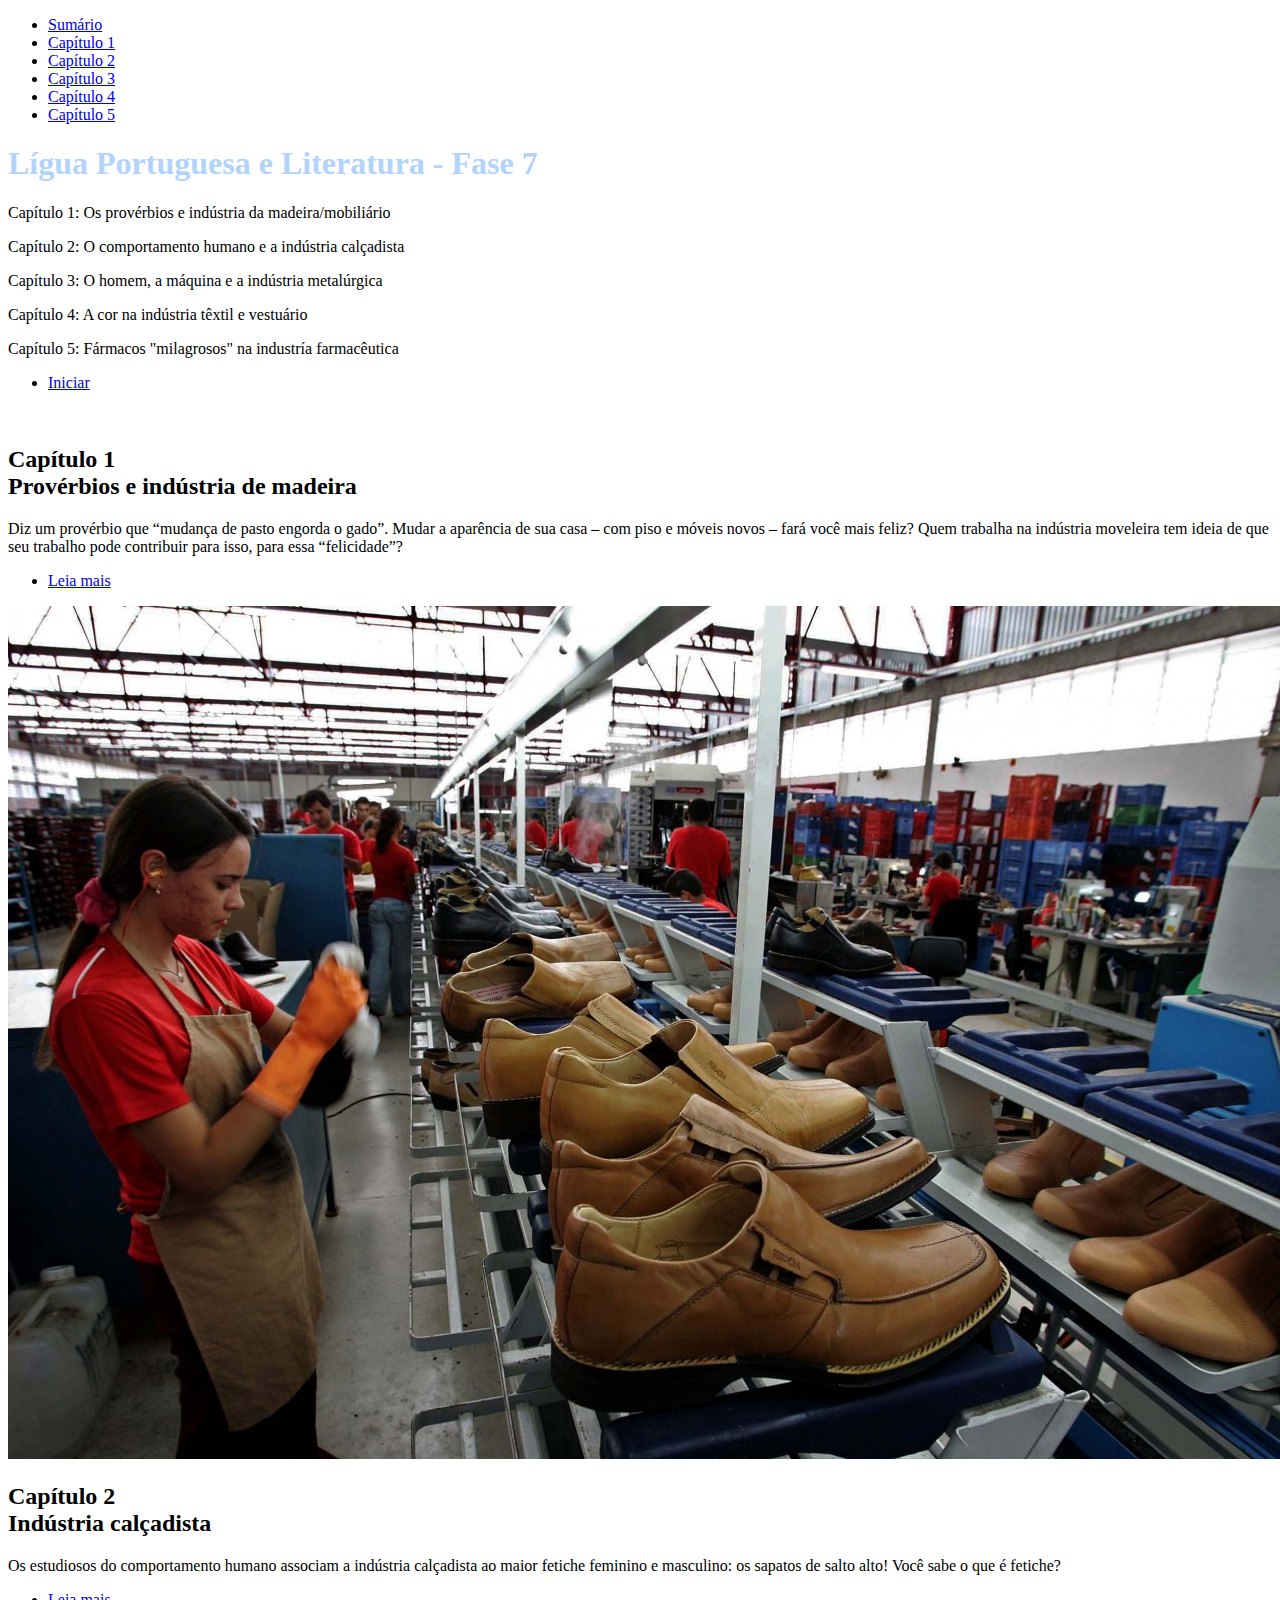
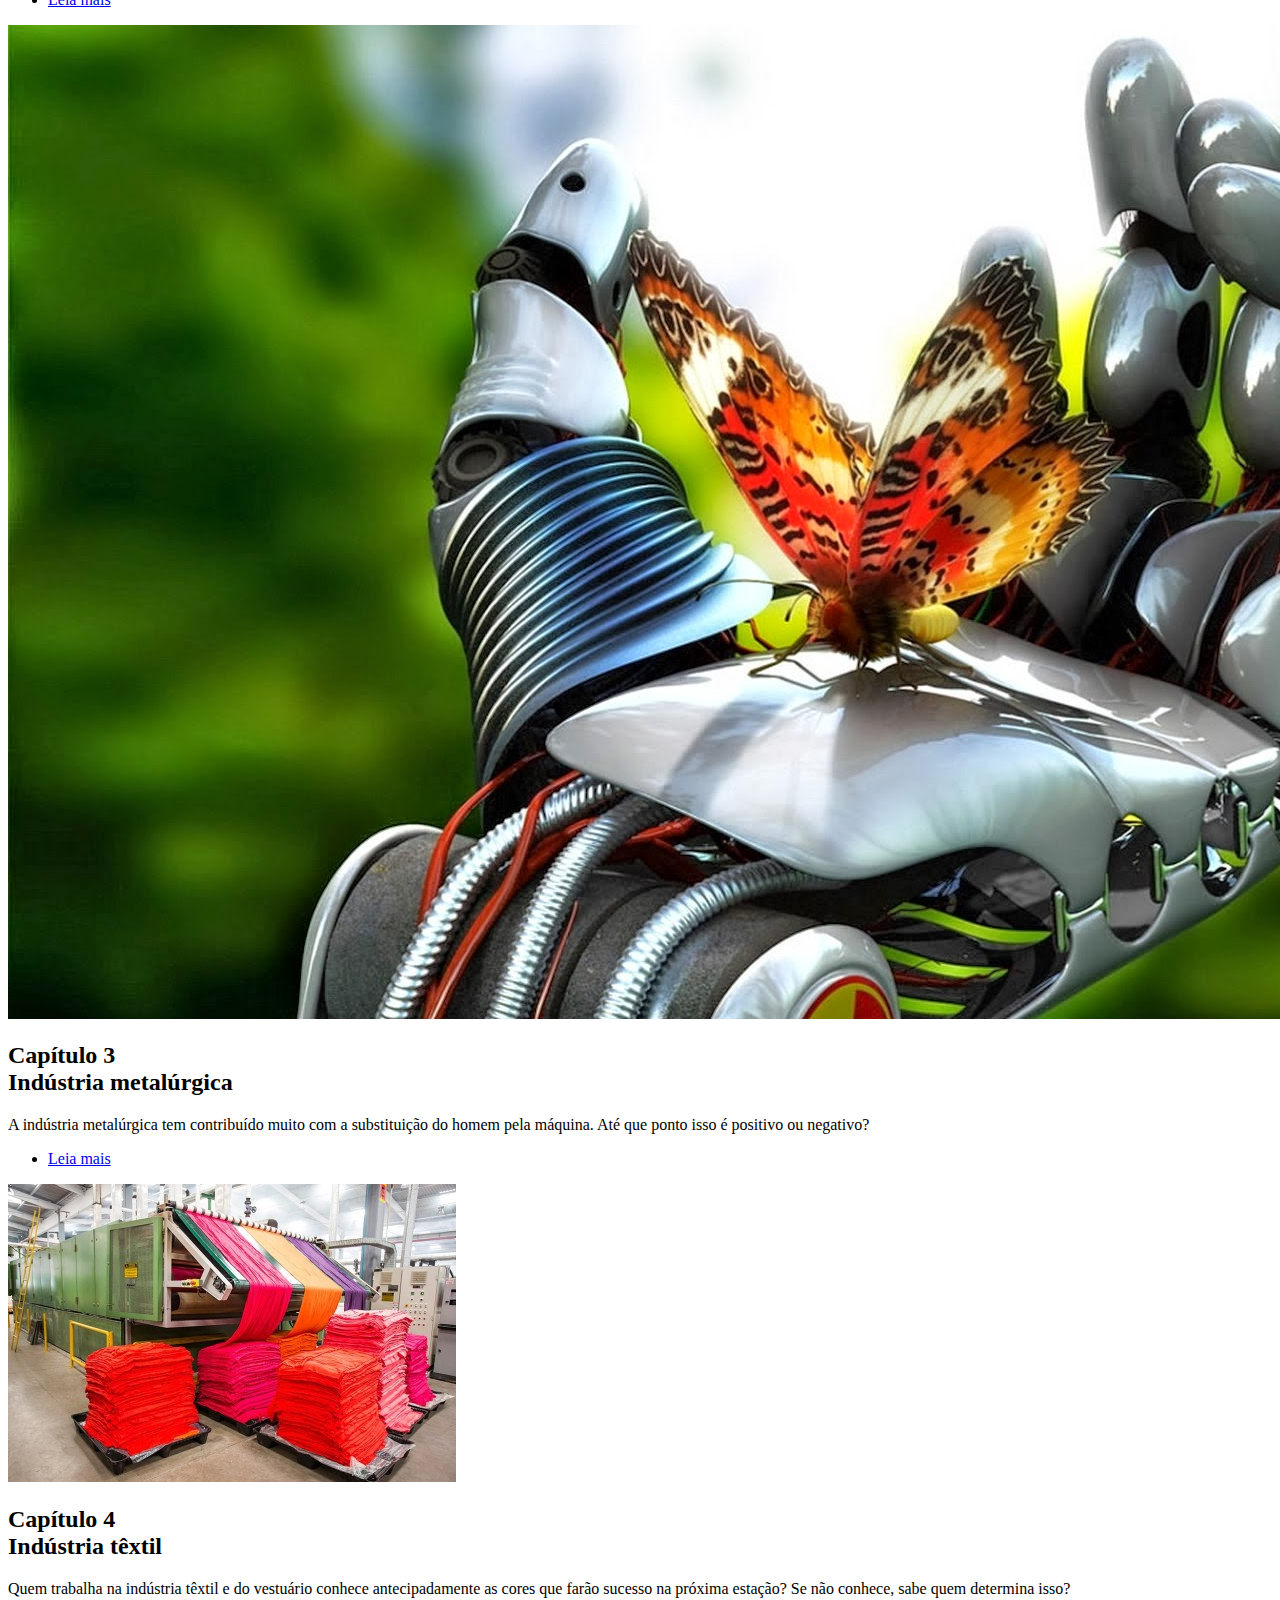
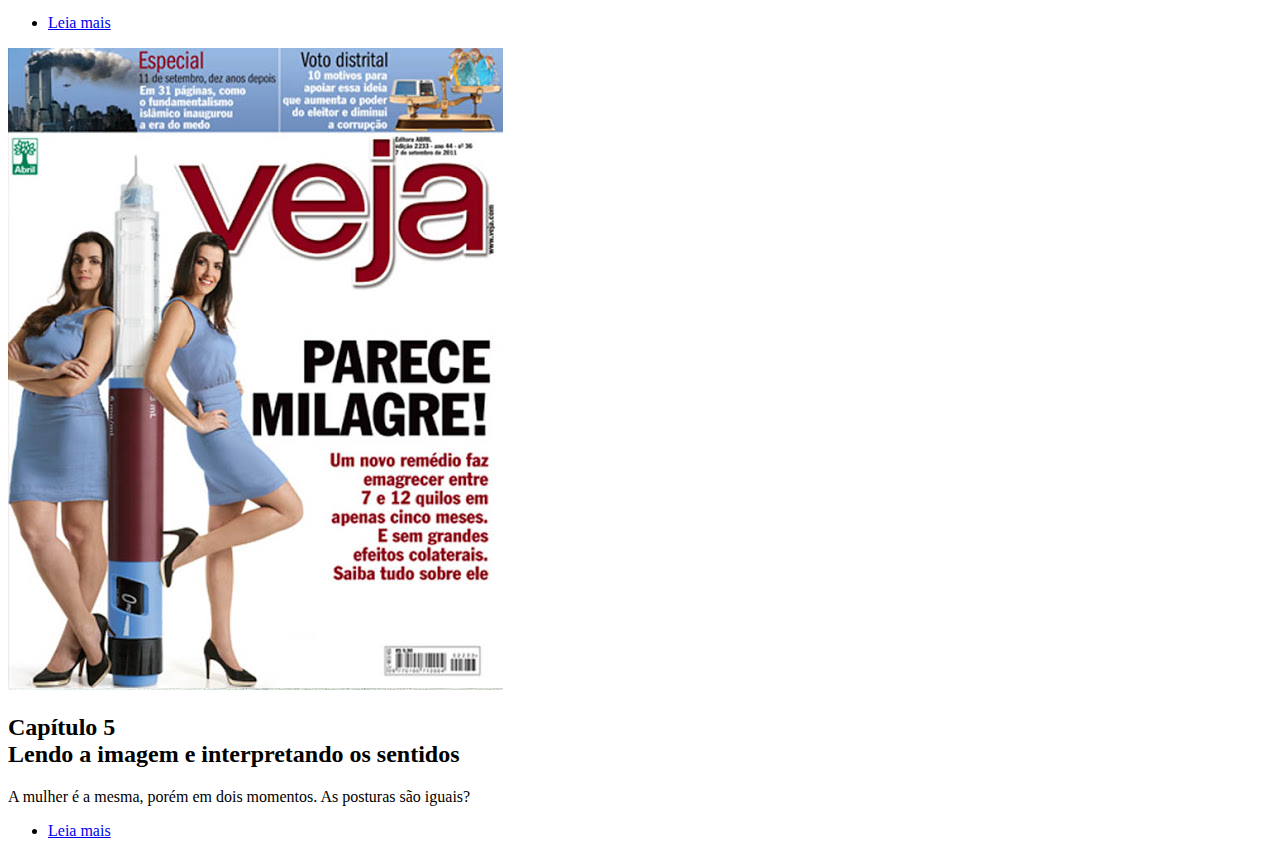
==== index.html @ 23fab1b2 "." ====
<!DOCTYPE html>

<html>

<head>
	<title>Lígua Portuguesa e Literatura</title>
	<meta charset="utf-8" />
	<meta name="viewport" content="width=device-width, initial-scale=1, user-scalable=no" />
	<link rel="stylesheet" href="assets/css/main.css" />
	<link href="https://fonts.googleapis.com/css2?family=Roboto:wght@500&display=swap" rel="stylesheet">


	<noscript>
		<link rel="stylesheet" href="assets/css/noscript.css" /></noscript>
</head>

<body class="is-preload">
	<!-- Sidebar -->
	<section id="sidebar">
		<div class="inner">
			<nav>
				<ul>
					<li><a href="#intro" style="font-size: medium;">Sumário</a></li>
					<li><a href="#one" style="font-size: medium;">Capítulo 1</a></li>
					<li><a href="#two" style="font-size: medium;">Capítulo 2</a></li>
					<li><a href="#three" style="font-size: medium;">Capítulo 3</a></li>
					<li><a href="#four" style="font-size: medium;">Capítulo 4</a></li>
					<li><a href="#five" style="font-size: medium;">Capítulo 5</a></li>
				</ul>
			</nav>
		</div>
	</section>

	<!-- Wrapper -->
	<div id="wrapper">
		<!-- Intro -->
		<section id="intro" class="wrapper style1 fullscreen fade-up">
			<div class="inner">
				<h1 style="color: #b1d3fc;">Lígua Portuguesa e Literatura - Fase 7</h1>
				<p>Capítulo 1: Os provérbios e indústria da madeira/mobiliário</p>
				<p>Capítulo 2: O comportamento humano e a indústria calçadista</p>
				<p>Capítulo 3: O homem, a máquina e a indústria metalúrgica</p>
				<p>Capítulo 4: A cor na indústria têxtil e vestuário</p>
				<p>Capítulo 5: Fármacos "milagrosos" na industría farmacêutica</p>
				<ul class="actions">
					<li><a href="#one" class="button scrolly">Iniciar</a></li>
				</ul>
			</div>
		</section>

		<!-- One -->
		<section id="one" class="wrapper style2 spotlights">
			<section>
				<a href="#" class="image"><img src="images/img1.png" alt="" data-position="center center" /></a>
				<div class="content">
					<div class="inner">
						<h2>Capítulo 1 <br>Provérbios e indústria de madeira</h2>
						<p>
							Diz um provérbio que “mudança de pasto engorda o gado”. Mudar a aparência de sua 
							casa – com piso e móveis novos – fará você mais feliz? Quem trabalha na indústria 
							moveleira tem ideia de que seu trabalho pode contribuir para isso, para essa “felicidade”? 
						</p>
						<ul class="actions">
							<li><a href="capitulo1.html" class="button">Leia mais</a></li>
						</ul>
					</div>
				</div>
			</section>
			
		</section>

				<!-- two -->
				<section id="two" class="wrapper style2 spotlights">
					<section>
						<a href="#" class="image"><img src="images/img2.png" alt="" data-position="center center" /></a>
						<div class="content">
							<div class="inner">
								<h2>Capítulo 2 <br>Indústria calçadista </h2>
								<p>
									Os estudiosos do comportamento humano associam a indústria calçadista ao maior 
									fetiche feminino e masculino: os sapatos de salto alto! Você sabe o que é fetiche?
								</p>
								<ul class="actions">
									<li><a href="capitulo2.html" class="button">Leia mais</a></li>
								</ul>
							</div>
						</div>
					</section>
					
				</section>

						<!-- three -->
						<section id="three" class="wrapper style2 spotlights">
							<section>
								<a href="#" class="image"><img src="images/img3.png" alt="" data-position="center center" /></a>
								<div class="content">
									<div class="inner">
										<h2>Capítulo 3 <br> Indústria metalúrgica</h2>
										<p>
											A indústria metalúrgica tem contribuído muito com a substituição do homem pela máquina. 
											Até que ponto isso é positivo ou negativo?
										</p>
										<ul class="actions">
											<li><a href="capitulo3.html" class="button">Leia mais</a></li>
										</ul>
									</div>
								</div>
							</section>
						
						</section>

						<!-- four -->
						<section id="four" class="wrapper style2 spotlights">
							<section>
								<a href="#" class="image"><img src="images/img4.png" alt="" data-position="center center" /></a>
								<div class="content">
									<div class="inner">
										<h2>Capítulo 4 <br> Indústria têxtil</h2>
										<p>
											Quem trabalha na indústria têxtil e do vestuário conhece antecipadamente as cores 
											que farão sucesso na próxima estação? Se não conhece, sabe quem determina isso? 
										</p>
										<ul class="actions">
											<li><a href="capitulo4.html" class="button">Leia mais</a></li>
										</ul>
									</div>
								</div>
							</section>
							
							
						</section>

						<!-- five -->
						<section id="five" class="wrapper style2 spotlights">
							<section>
								<a href="#" class="image"><img src="images/img5.png" alt="" data-position="center center" /></a>
								<div class="content">
									<div class="inner">
										<h2>Capítulo 5 <br> Lendo a imagem e interpretando os sentidos</h2>
										<p>
											A mulher é a mesma, porém em dois momentos. As posturas são iguais?
										</p>
										<ul class="actions">
											<li><a href="capitulo5.html" class="button">Leia mais</a></li>
										</ul>
									</div>
								</div>
							</section>							
						</section>

		<!-- Two
		<section id="two" class="wrapper style3 fade-up">
			<div class="inner">
				<h2>What we do</h2>
				<p>
					Phasellus convallis elit id ullamcorper pulvinar. Duis aliquam
					turpis mauris, eu ultricies erat malesuada quis. Aliquam dapibus,
					lacus eget hendrerit bibendum, urna est aliquam sem, sit amet
					imperdiet est velit quis lorem.
				</p>
				<div class="features">
					<section>
						<span class="icon solid major fa-code"></span>
						<h3>Lorem ipsum amet</h3>
						<p>
							Phasellus convallis elit id ullam corper amet et pulvinar. Duis
							aliquam turpis mauris, sed ultricies erat dapibus.
						</p>
					</section>
					<section>
						<span class="icon solid major fa-lock"></span>
						<h3>Aliquam sed nullam</h3>
						<p>
							Phasellus convallis elit id ullam corper amet et pulvinar. Duis
							aliquam turpis mauris, sed ultricies erat dapibus.
						</p>
					</section>
					<section>
						<span class="icon solid major fa-cog"></span>
						<h3>Sed erat ullam corper</h3>
						<p>
							Phasellus convallis elit id ullam corper amet et pulvinar. Duis
							aliquam turpis mauris, sed ultricies erat dapibus.
						</p>
					</section>
					<section>
						<span class="icon solid major fa-desktop"></span>
						<h3>Veroeros quis lorem</h3>
						<p>
							Phasellus convallis elit id ullam corper amet et pulvinar. Duis
							aliquam turpis mauris, sed ultricies erat dapibus.
						</p>
					</section>
					<section>
						<span class="icon solid major fa-link"></span>
						<h3>Urna quis bibendum</h3>
						<p>
							Phasellus convallis elit id ullam corper amet et pulvinar. Duis
							aliquam turpis mauris, sed ultricies erat dapibus.
						</p>
					</section>
					<section>
						<span class="icon major fa-gem"></span>
						<h3>Aliquam urna dapibus</h3>
						<p>
							Phasellus convallis elit id ullam corper amet et pulvinar. Duis
							aliquam turpis mauris, sed ultricies erat dapibus.
						</p>
					</section>
				</div>
				<ul class="actions">
					<li><a href="generic.html" class="button">Learn more</a></li>
				</ul>
			</div>
		</section>
	-->

		<!-- Three
		<section id="three" class="wrapper style1 fade-up">
			<div class="inner">
				<h2>Get in touch</h2>
				<p>
					Phasellus convallis elit id ullamcorper pulvinar. Duis aliquam
					turpis mauris, eu ultricies erat malesuada quis. Aliquam dapibus,
					lacus eget hendrerit bibendum, urna est aliquam sem, sit amet
					imperdiet est velit quis lorem.
				</p>
				<div class="split style1">
					<section>
						<form method="post" action="#">
							<div class="fields">
								<div class="field half">
									<label for="name">Name</label>
									<input type="text" name="name" id="name" />
								</div>
								<div class="field half">
									<label for="email">Email</label>
									<input type="text" name="email" id="email" />
								</div>
								<div class="field">
									<label for="message">Message</label>
									<textarea name="message" id="message" rows="5"></textarea>
								</div>
							</div>
							<ul class="actions">
								<li><a href="" class="button submit">Send Message</a></li>
							</ul>
						</form>
					</section>
					<section>
						<ul class="contact">
							<li>
								<h3>Address</h3>
								<span>12345 Somewhere Road #654<br />
									Nashville, TN 00000-0000<br />
									USA</span>
							</li>
							<li>
								<h3>Email</h3>
								<a href="#">user@untitled.tld</a>
							</li>
							<li>
								<h3>Phone</h3>
								<span>(000) 000-0000</span>
							</li>
							<li>
								<h3>Social</h3>
								<ul class="icons">
									<li>
										<a href="#" class="icon brands fa-twitter"><span
												class="label">Twitter</span></a>
									</li>
									<li>
										<a href="#" class="icon brands fa-facebook-f"><span
												class="label">Facebook</span></a>
									</li>
									<li>
										<a href="#" class="icon brands fa-github"><span class="label">GitHub</span></a>
									</li>
									<li>
										<a href="#" class="icon brands fa-instagram"><span
												class="label">Instagram</span></a>
									</li>
									<li>
										<a href="#" class="icon brands fa-linkedin-in"><span
												class="label">LinkedIn</span></a>
									</li>
								</ul>
							</li>
						</ul>
					</section>
				</div>
			</div>
		</section>
	</div>
-->

	<!-- Scripts -->
	<script src="assets/js/jquery.min.js"></script>
	<script src="assets/js/jquery.scrollex.min.js"></script>
	<script src="assets/js/jquery.scrolly.min.js"></script>
	<script src="assets/js/browser.min.js"></script>
	<script src="assets/js/breakpoints.min.js"></script>
	<script src="assets/js/util.js"></script>
	<script src="assets/js/main.js"></script>
</body>

</html>
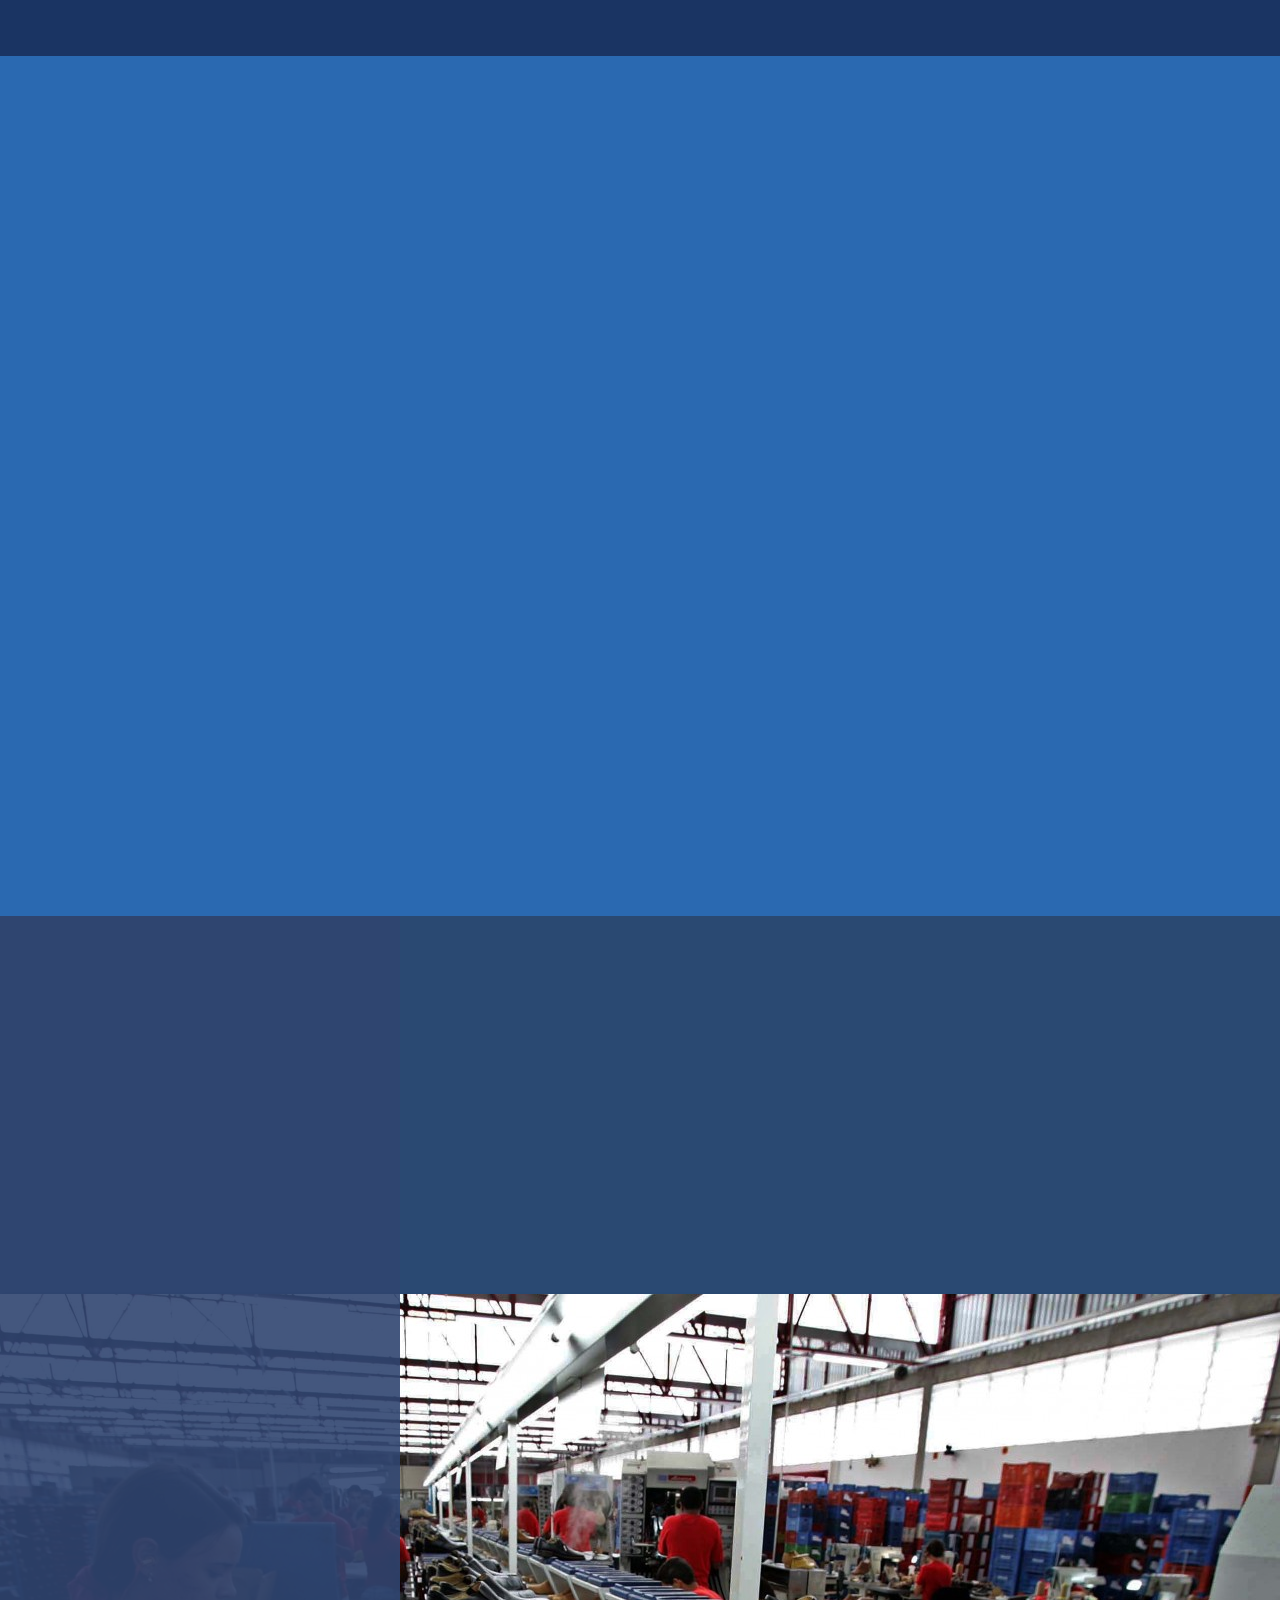
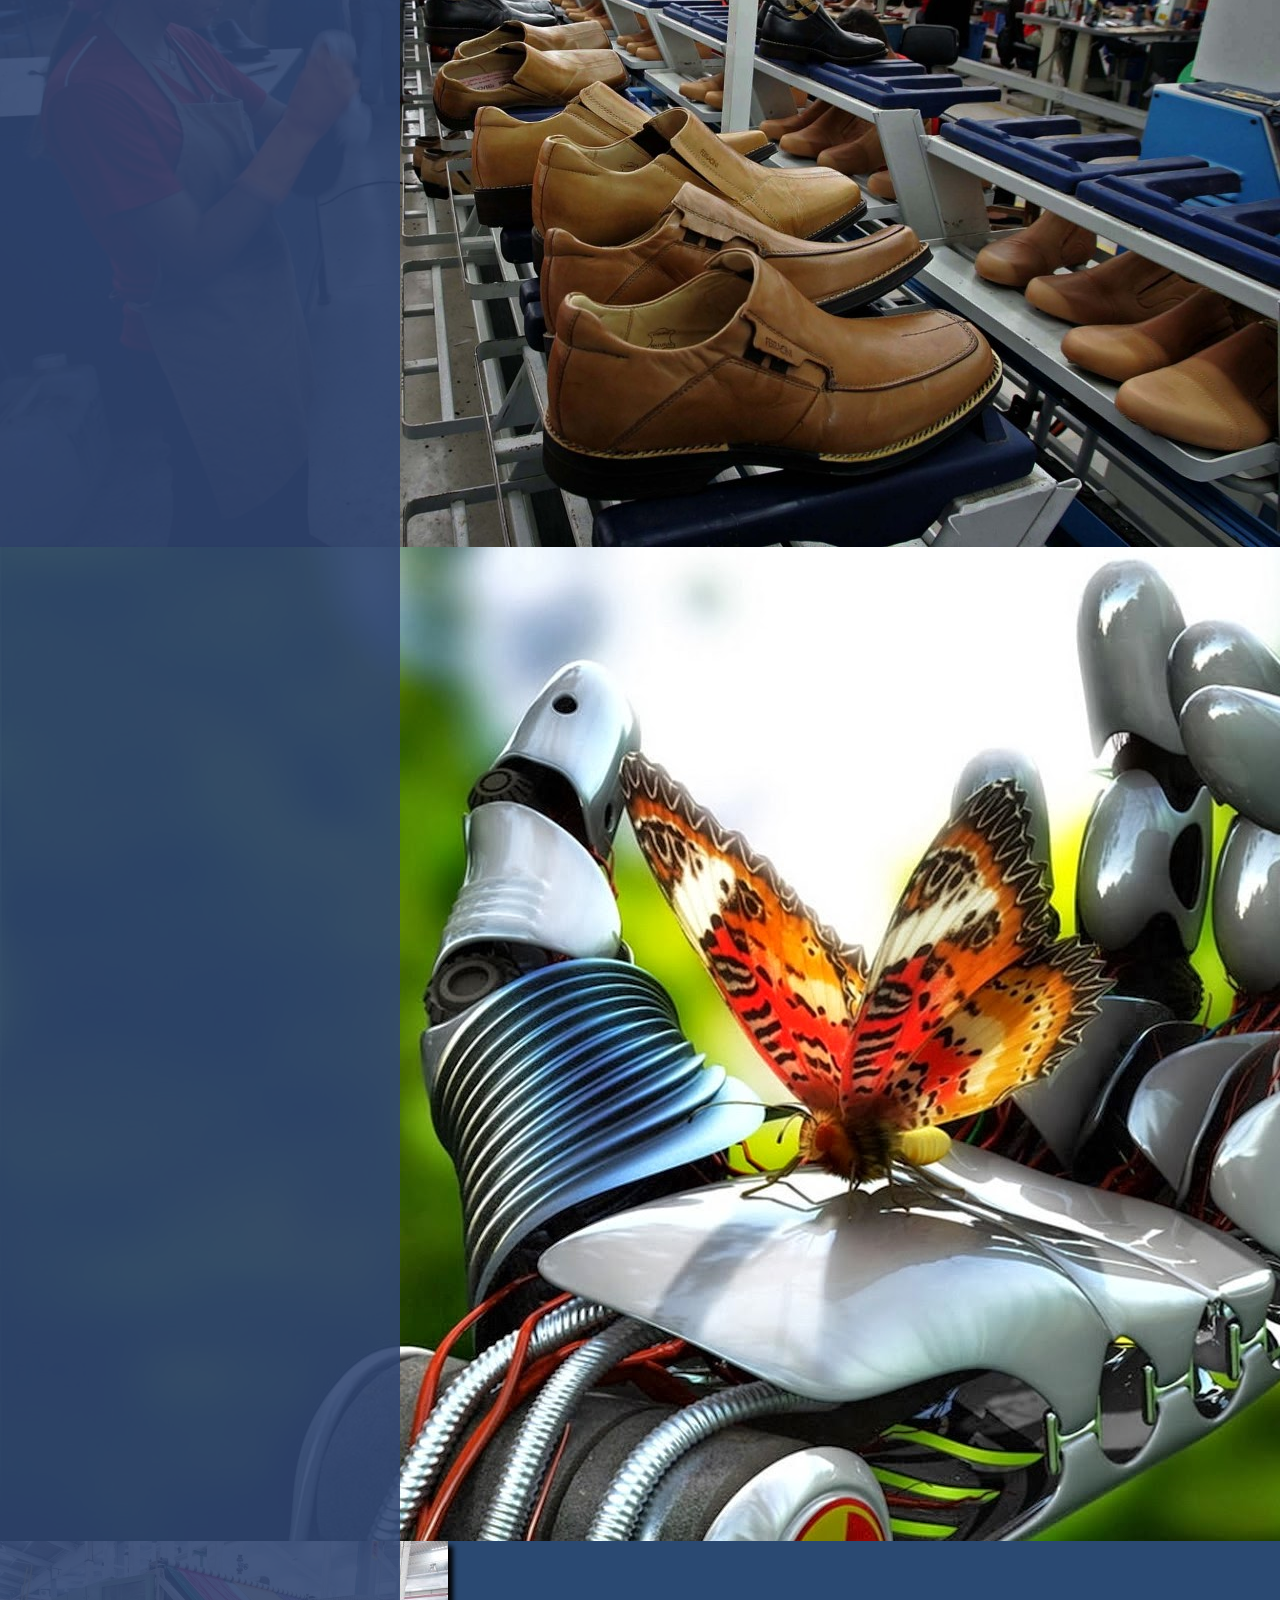
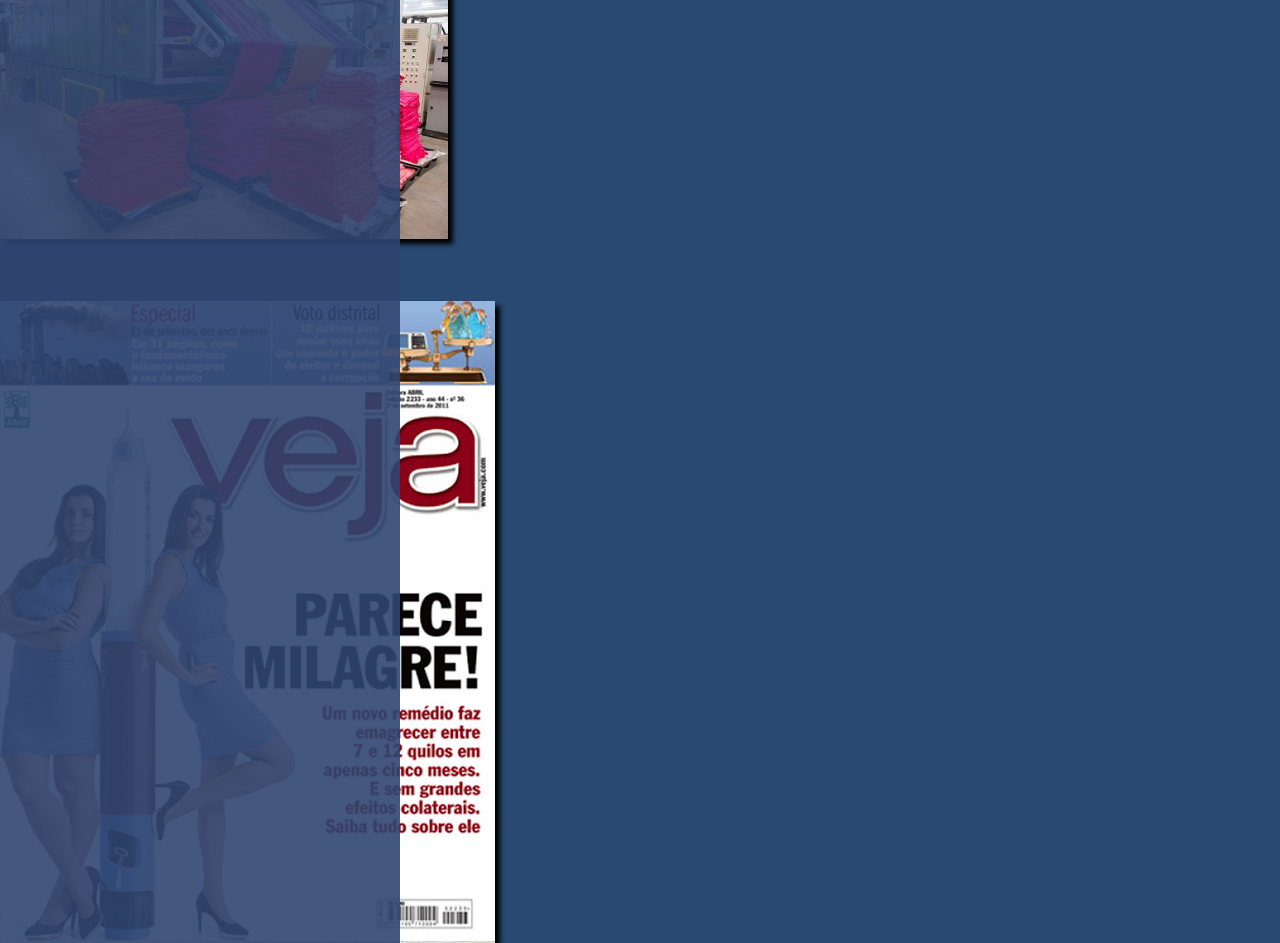
==== commit f0f0398e: "." ====
--- a/index.html
+++ b/index.html
@@ -3,7 +3,7 @@
 <html>
 
 <head>
-	<title>Lígua Portuguesa e Literatura</title>
+	<title>Lígua Portuguesa</title>
 	<meta charset="utf-8" />
 	<meta name="viewport" content="width=device-width, initial-scale=1, user-scalable=no" />
 	<link rel="stylesheet" href="assets/css/main.css" />
@@ -36,12 +36,12 @@
 		<!-- Intro -->
 		<section id="intro" class="wrapper style1 fullscreen fade-up">
 			<div class="inner">
-				<h1 style="color: #b1d3fc;">Lígua Portuguesa e Literatura - Fase 7</h1>
-				<p>Capítulo 1: Os provérbios e indústria da madeira/mobiliário</p>
-				<p>Capítulo 2: O comportamento humano e a indústria calçadista</p>
-				<p>Capítulo 3: O homem, a máquina e a indústria metalúrgica</p>
-				<p>Capítulo 4: A cor na indústria têxtil e vestuário</p>
-				<p>Capítulo 5: Fármacos "milagrosos" na industría farmacêutica</p>
+				<h1 style="color: #b1d3fc;">Lígua Portuguesa - Fase 7</h1>
+				<p>CAPÍTULO 1 – OS PROVÉRBIOS E INDÚSTRIA DE MADEIRA/ MOBILIÁRIO</p>
+				<p>CAPÍTULO 2 – O COMPORTAMENTO HUMANO E A INDÚSTRIA CALÇADISTA</p>
+				<p>CAPÍTULO 3 – O HOMEM, A MÁQUINA E A INDÚSTRIA METALÚRGICA</p>
+				<p>CAPÍTULO 4 – A COR NA INDÚSTRIA TÊXTIL E VESTUÁRIO</p>
+				<p>CAPÍTULO 5 – FÁRMACOS “MILAGROSOS” NA INDUSTRÍA FARMACÊUTICA</p>
 				<ul class="actions">
 					<li><a href="#one" class="button scrolly">Iniciar</a></li>
 				</ul>
--- a/assets/css/main.css
+++ b/assets/css/main.css
@@ -0,0 +1,4077 @@
+@import url(fontawesome-all.min.css);
+
+html,
+body,
+div,
+span,
+applet,
+object,
+iframe,
+h1,
+h2,
+h3,
+h4,
+h5,
+h6,
+p,
+blockquote,
+pre,
+a,
+abbr,
+acronym,
+address,
+big,
+cite,
+code,
+del,
+dfn,
+em,
+img,
+ins,
+kbd,
+q,
+s,
+samp,
+small,
+strike,
+strong,
+sub,
+sup,
+tt,
+var,
+b,
+u,
+i,
+center,
+dl,
+dt,
+dd,
+ol,
+ul,
+li,
+fieldset,
+form,
+label,
+legend,
+table,
+caption,
+tbody,
+tfoot,
+thead,
+tr,
+th,
+td,
+article,
+aside,
+canvas,
+details,
+embed,
+figure,
+figcaption,
+footer,
+header,
+hgroup,
+menu,
+nav,
+output,
+ruby,
+section,
+summary,
+time,
+mark,
+audio,
+video {
+	margin: 0;
+	padding: 0;
+	border: 0;
+	font-size: 100%;
+	font: inherit;
+	vertical-align: baseline;
+}
+
+article,
+aside,
+details,
+figcaption,
+figure,
+footer,
+header,
+hgroup,
+menu,
+nav,
+section {
+	display: block;
+}
+
+body {
+	line-height: 1;
+}
+
+ol,
+ul {
+	list-style: none;
+}
+
+blockquote,
+q {
+	quotes: none;
+}
+
+/* texto */
+p {
+	color: #ffffff;
+}
+
+/* image */
+img {
+	margin-left: 0px;
+	padding: 0;
+	border: 0;
+	border-radius: 20px;
+	box-shadow: 5px 5px 5px black;
+	
+}
+
+.imagem{
+	margin-left: 400px;
+	padding: 0;
+	border: 0;
+	border-radius: 20px;
+	box-shadow: 5px 5px 5px black;
+	
+}
+
+blockquote:before,
+blockquote:after,
+q:before,
+q:after {
+	content: '';
+	content: none;
+}
+
+table {
+	border-collapse: collapse;
+	border-spacing: 0;
+}
+
+body {
+	-webkit-text-size-adjust: none;
+}
+
+mark {
+	background-color: transparent;
+	color: inherit;
+}
+
+input::-moz-focus-inner {
+	border: 0;
+	padding: 0;
+}
+
+input,
+select,
+textarea {
+	-moz-appearance: none;
+	-webkit-appearance: none;
+	-ms-appearance: none;
+	appearance: none;
+}
+
+/* Basic */
+
+@-ms-viewport {
+	width: device-width;
+}
+
+body {
+	-ms-overflow-style: scrollbar;
+}
+
+@media screen and (max-width: 480px) {
+
+	html,
+	body {
+		min-width: 320px;
+	}
+
+}
+
+html {
+	box-sizing: border-box;
+}
+
+*,
+*:before,
+*:after {
+	box-sizing: inherit;
+}
+
+body {
+	background: rgb(26, 60, 112);
+}
+
+body.is-preload *,
+body.is-preload *:before,
+body.is-preload *:after {
+	-moz-animation: none !important;
+	-webkit-animation: none !important;
+	-ms-animation: none !important;
+	animation: none !important;
+	-moz-transition: none !important;
+	-webkit-transition: none !important;
+	-ms-transition: none !important;
+	transition: none !important;
+}
+
+/* Type */
+
+body,
+input,
+select,
+textarea {
+	color: rgba(255, 255, 255, 0.55);
+	font-family: 'Roboto', sans-serif;
+	font-size: 18.5pt;
+	font-weight: normal;
+	line-height: 1.75;
+}
+
+@media screen and (max-width: 1680px) {
+
+	body,
+	input,
+	select,
+	textarea {
+		font-size: 13pt;
+	}
+
+}
+
+@media screen and (max-width: 1280px) {
+
+	body,
+	input,
+	select,
+	textarea {
+		font-size: 12pt;
+	}
+
+}
+
+@media screen and (max-width: 360px) {
+
+	body,
+	input,
+	select,
+	textarea {
+		font-size: 11pt;
+	}
+
+}
+
+a {
+	-moz-transition: color 0.2s ease, border-bottom-color 0.2s ease;
+	-webkit-transition: color 0.2s ease, border-bottom-color 0.2s ease;
+	-ms-transition: color 0.2s ease, border-bottom-color 0.2s ease;
+	transition: color 0.2s ease, border-bottom-color 0.2s ease;
+	border-bottom: dotted 1px rgba(255, 255, 255, 0.35);
+	color: inherit;
+	text-decoration: none;
+}
+
+a:hover {
+	border-bottom-color: transparent;
+	color: #ffffff;
+}
+
+strong,
+b {
+	color: #ffffff;
+	font-weight: bold;
+}
+
+em,
+i {
+	font-style: italic;
+}
+
+p {
+	margin: 0 0 2em 0;
+	text-align: justify !important;
+	color: #ffffff;
+}
+
+h1,
+h2,
+h3,
+h4,
+h5,
+h6 {
+	color: #ffffff;
+	
+	line-height: 1.5;
+	margin: 0 0 0.5em 0;
+}
+
+h1 a,
+h2 a,
+h3 a,
+h4 a,
+h5 a,
+h6 a {
+	color: inherit;
+	text-decoration: none;
+}
+
+h1 {
+	font-size: 2.75em;
+	text-align: center;
+}
+
+h1.major {
+	margin: 0 0 1.3em 0;
+	position: relative;
+	padding-bottom: 0.35em;
+}
+
+h1.major:after {
+	background-image: -moz-linear-gradient(to right, black, rgb(70, 38, 252));
+	background-image: -webkit-linear-gradient(to right, black, rgb(69, 69, 243));
+	background-image: -ms-linear-gradient(to right, black, rgb(68, 68, 238));
+	background-image: linear-gradient(to right, rgb(34, 31, 31), rgb(34, 34, 139));
+	-moz-transition: max-width 0.2s ease;
+	-webkit-transition: max-width 0.2s ease;
+	-ms-transition: max-width 0.2s ease;
+	transition: max-width 0.2s ease;
+	border-radius: 0.2em;
+	bottom: 0;
+	content: '';
+	height: 0.05em;
+	position: absolute;
+	right: 0;
+	width: 100%;
+}
+
+h2 {
+	font-size: 1.55em;
+	text-align: center;
+}
+
+h3 {
+	font-size: 1.1em;
+	text-align: center;
+	
+	
+}
+
+h4 {
+	font-size: 0.6em;
+	text-align: center;
+}
+
+h5 {
+	font-size: 0.5em;
+	text-align: right;
+	
+}
+
+h6 {
+	font-size: 0.6em;
+	text-align: center;
+}
+
+@media screen and (max-width: 736px) {
+
+	h1 {
+		font-size: 2em;
+	}
+
+	h2 {
+		font-size: 1.25em;
+	}
+
+	h3 {
+		font-size: 1em;
+		
+	}
+
+	h4 {
+		font-size: 0.8em;
+	}
+
+	h5 {
+		font-size: 0.6em;
+	}
+
+	h6 {
+		font-size: 0.6em;
+	}
+
+}
+
+sub {
+	font-size: 0.8em;
+	position: relative;
+	top: 0.5em;
+}
+
+sup {
+	font-size: 0.8em;
+	position: relative;
+	top: -0.5em;
+}
+
+blockquote {
+	border-left: solid 4px rgba(255, 255, 255, 0.15);
+	font-style: italic;
+	margin: 0 0 2em 0;
+	padding: 0.5em 0 0.5em 2em;
+}
+
+code {
+	background: rgba(255, 255, 255, 0.05);
+	border-radius: 0.25em;
+	border: solid 1px rgba(255, 255, 255, 0.15);
+	font-family: "Courier New", monospace;
+	font-size: 0.9em;
+	margin: 0 0.25em;
+	padding: 0.25em 0.65em;
+}
+
+pre {
+	-webkit-overflow-scrolling: touch;
+	font-family: "Courier New", monospace;
+	font-size: 0.9em;
+	margin: 0 0 2em 0;
+}
+
+pre code {
+	display: block;
+	line-height: 1.75em;
+	padding: 1em 1.5em;
+	overflow-x: auto;
+}
+
+hr {
+	border: 0;
+	border-bottom: solid 1px rgba(255, 255, 255, 0.15);
+	margin: 2em 0;
+}
+
+hr.major {
+	margin: 3em 0;
+}
+
+.align-left {
+	text-align: left;
+}
+
+.align-center {
+	text-align: center;
+}
+
+.align-right {
+	text-align: right;
+}
+
+/* Row */
+
+.row {
+	display: flex;
+	flex-wrap: wrap;
+	box-sizing: border-box;
+	align-items: stretch;
+}
+
+.row>* {
+	box-sizing: border-box;
+}
+
+.row.gtr-uniform>*> :last-child {
+	margin-bottom: 0;
+}
+
+.row.aln-left {
+	justify-content: flex-start;
+}
+
+.row.aln-center {
+	justify-content: center;
+}
+
+.row.aln-right {
+	justify-content: flex-end;
+}
+
+.row.aln-top {
+	align-items: flex-start;
+}
+
+.row.aln-middle {
+	align-items: center;
+}
+
+.row.aln-bottom {
+	align-items: flex-end;
+}
+
+.row>.imp {
+	order: -1;
+}
+
+.row>.col-1 {
+	width: 8.33333%;
+}
+
+.row>.off-1 {
+	margin-left: 8.33333%;
+}
+
+.row>.col-2 {
+	width: 16.66667%;
+}
+
+.row>.off-2 {
+	margin-left: 16.66667%;
+}
+
+.row>.col-3 {
+	width: 25%;
+}
+
+.row>.off-3 {
+	margin-left: 25%;
+}
+
+.row>.col-4 {
+	width: 33.33333%;
+}
+
+.row>.off-4 {
+	margin-left: 33.33333%;
+}
+
+.row>.col-5 {
+	width: 41.66667%;
+}
+
+.row>.off-5 {
+	margin-left: 41.66667%;
+}
+
+.row>.col-6 {
+	width: 50%;
+}
+
+.row>.off-6 {
+	margin-left: 50%;
+}
+
+.row>.col-7 {
+	width: 58.33333%;
+}
+
+.row>.off-7 {
+	margin-left: 58.33333%;
+}
+
+.row>.col-8 {
+	width: 66.66667%;
+}
+
+.row>.off-8 {
+	margin-left: 66.66667%;
+}
+
+.row>.col-9 {
+	width: 75%;
+}
+
+.row>.off-9 {
+	margin-left: 75%;
+}
+
+.row>.col-10 {
+	width: 83.33333%;
+}
+
+.row>.off-10 {
+	margin-left: 83.33333%;
+}
+
+.row>.col-11 {
+	width: 91.66667%;
+}
+
+.row>.off-11 {
+	margin-left: 91.66667%;
+}
+
+.row>.col-12 {
+	width: 100%;
+}
+
+.row>.off-12 {
+	margin-left: 100%;
+}
+
+.row.gtr-0 {
+	margin-top: 0;
+	margin-left: 0em;
+}
+
+.row.gtr-0>* {
+	padding: 0 0 0 0em;
+}
+
+.row.gtr-0.gtr-uniform {
+	margin-top: 0em;
+}
+
+.row.gtr-0.gtr-uniform>* {
+	padding-top: 0em;
+}
+
+.row.gtr-25 {
+	margin-top: 0;
+	margin-left: -0.375em;
+}
+
+.row.gtr-25>* {
+	padding: 0 0 0 0.375em;
+}
+
+.row.gtr-25.gtr-uniform {
+	margin-top: -0.375em;
+}
+
+.row.gtr-25.gtr-uniform>* {
+	padding-top: 0.375em;
+}
+
+.row.gtr-50 {
+	margin-top: 0;
+	margin-left: -0.75em;
+}
+
+.row.gtr-50>* {
+	padding: 0 0 0 0.75em;
+}
+
+.row.gtr-50.gtr-uniform {
+	margin-top: -0.75em;
+}
+
+.row.gtr-50.gtr-uniform>* {
+	padding-top: 0.75em;
+}
+
+.row {
+	margin-top: 0;
+	margin-left: -1.5em;
+}
+
+.row>* {
+	padding: 0 0 0 1.5em;
+}
+
+.row.gtr-uniform {
+	margin-top: -1.5em;
+}
+
+.row.gtr-uniform>* {
+	padding-top: 1.5em;
+}
+
+.row.gtr-150 {
+	margin-top: 0;
+	margin-left: -2.25em;
+}
+
+.row.gtr-150>* {
+	padding: 0 0 0 2.25em;
+}
+
+.row.gtr-150.gtr-uniform {
+	margin-top: -2.25em;
+}
+
+.row.gtr-150.gtr-uniform>* {
+	padding-top: 2.25em;
+}
+
+.row.gtr-200 {
+	margin-top: 0;
+	margin-left: -3em;
+}
+
+.row.gtr-200>* {
+	padding: 0 0 0 3em;
+}
+
+.row.gtr-200.gtr-uniform {
+	margin-top: -3em;
+}
+
+.row.gtr-200.gtr-uniform>* {
+	padding-top: 3em;
+}
+
+@media screen and (max-width: 1680px) {
+
+	.row {
+		display: flex;
+		flex-wrap: wrap;
+		box-sizing: border-box;
+		align-items: stretch;
+	}
+
+	.row>* {
+		box-sizing: border-box;
+	}
+
+	.row.gtr-uniform>*> :last-child {
+		margin-bottom: 0;
+	}
+
+	.row.aln-left {
+		justify-content: flex-start;
+	}
+
+	.row.aln-center {
+		justify-content: center;
+	}
+
+	.row.aln-right {
+		justify-content: flex-end;
+	}
+
+	.row.aln-top {
+		align-items: flex-start;
+	}
+
+	.row.aln-middle {
+		align-items: center;
+	}
+
+	.row.aln-bottom {
+		align-items: flex-end;
+	}
+
+	.row>.imp-xlarge {
+		order: -1;
+	}
+
+	.row>.col-1-xlarge {
+		width: 8.33333%;
+	}
+
+	.row>.off-1-xlarge {
+		margin-left: 8.33333%;
+	}
+
+	.row>.col-2-xlarge {
+		width: 16.66667%;
+	}
+
+	.row>.off-2-xlarge {
+		margin-left: 16.66667%;
+	}
+
+	.row>.col-3-xlarge {
+		width: 25%;
+	}
+
+	.row>.off-3-xlarge {
+		margin-left: 25%;
+	}
+
+	.row>.col-4-xlarge {
+		width: 33.33333%;
+	}
+
+	.row>.off-4-xlarge {
+		margin-left: 33.33333%;
+	}
+
+	.row>.col-5-xlarge {
+		width: 41.66667%;
+	}
+
+	.row>.off-5-xlarge {
+		margin-left: 41.66667%;
+	}
+
+	.row>.col-6-xlarge {
+		width: 50%;
+	}
+
+	.row>.off-6-xlarge {
+		margin-left: 50%;
+	}
+
+	.row>.col-7-xlarge {
+		width: 58.33333%;
+	}
+
+	.row>.off-7-xlarge {
+		margin-left: 58.33333%;
+	}
+
+	.row>.col-8-xlarge {
+		width: 66.66667%;
+	}
+
+	.row>.off-8-xlarge {
+		margin-left: 66.66667%;
+	}
+
+	.row>.col-9-xlarge {
+		width: 75%;
+	}
+
+	.row>.off-9-xlarge {
+		margin-left: 75%;
+	}
+
+	.row>.col-10-xlarge {
+		width: 83.33333%;
+	}
+
+	.row>.off-10-xlarge {
+		margin-left: 83.33333%;
+	}
+
+	.row>.col-11-xlarge {
+		width: 91.66667%;
+	}
+
+	.row>.off-11-xlarge {
+		margin-left: 91.66667%;
+	}
+
+	.row>.col-12-xlarge {
+		width: 100%;
+	}
+
+	.row>.off-12-xlarge {
+		margin-left: 100%;
+	}
+
+	.row.gtr-0 {
+		margin-top: 0;
+		margin-left: 0em;
+	}
+
+	.row.gtr-0>* {
+		padding: 0 0 0 0em;
+	}
+
+	.row.gtr-0.gtr-uniform {
+		margin-top: 0em;
+	}
+
+	.row.gtr-0.gtr-uniform>* {
+		padding-top: 0em;
+	}
+
+	.row.gtr-25 {
+		margin-top: 0;
+		margin-left: -0.375em;
+	}
+
+	.row.gtr-25>* {
+		padding: 0 0 0 0.375em;
+	}
+
+	.row.gtr-25.gtr-uniform {
+		margin-top: -0.375em;
+	}
+
+	.row.gtr-25.gtr-uniform>* {
+		padding-top: 0.375em;
+	}
+
+	.row.gtr-50 {
+		margin-top: 0;
+		margin-left: -0.75em;
+	}
+
+	.row.gtr-50>* {
+		padding: 0 0 0 0.75em;
+	}
+
+	.row.gtr-50.gtr-uniform {
+		margin-top: -0.75em;
+	}
+
+	.row.gtr-50.gtr-uniform>* {
+		padding-top: 0.75em;
+	}
+
+	.row {
+		margin-top: 0;
+		margin-left: -1.5em;
+	}
+
+	.row>* {
+		padding: 0 0 0 1.5em;
+	}
+
+	.row.gtr-uniform {
+		margin-top: -1.5em;
+	}
+
+	.row.gtr-uniform>* {
+		padding-top: 1.5em;
+	}
+
+	.row.gtr-150 {
+		margin-top: 0;
+		margin-left: -2.25em;
+	}
+
+	.row.gtr-150>* {
+		padding: 0 0 0 2.25em;
+	}
+
+	.row.gtr-150.gtr-uniform {
+		margin-top: -2.25em;
+	}
+
+	.row.gtr-150.gtr-uniform>* {
+		padding-top: 2.25em;
+	}
+
+	.row.gtr-200 {
+		margin-top: 0;
+		margin-left: -3em;
+	}
+
+	.row.gtr-200>* {
+		padding: 0 0 0 3em;
+	}
+
+	.row.gtr-200.gtr-uniform {
+		margin-top: -3em;
+	}
+
+	.row.gtr-200.gtr-uniform>* {
+		padding-top: 3em;
+	}
+
+}
+
+@media screen and (max-width: 1280px) {
+
+	.row {
+		display: flex;
+		flex-wrap: wrap;
+		box-sizing: border-box;
+		align-items: stretch;
+	}
+
+	.row>* {
+		box-sizing: border-box;
+	}
+
+	.row.gtr-uniform>*> :last-child {
+		margin-bottom: 0;
+	}
+
+	.row.aln-left {
+		justify-content: flex-start;
+	}
+
+	.row.aln-center {
+		justify-content: center;
+	}
+
+	.row.aln-right {
+		justify-content: flex-end;
+	}
+
+	.row.aln-top {
+		align-items: flex-start;
+	}
+
+	.row.aln-middle {
+		align-items: center;
+	}
+
+	.row.aln-bottom {
+		align-items: flex-end;
+	}
+
+	.row>.imp-large {
+		order: -1;
+	}
+
+	.row>.col-1-large {
+		width: 8.33333%;
+	}
+
+	.row>.off-1-large {
+		margin-left: 8.33333%;
+	}
+
+	.row>.col-2-large {
+		width: 16.66667%;
+	}
+
+	.row>.off-2-large {
+		margin-left: 16.66667%;
+	}
+
+	.row>.col-3-large {
+		width: 25%;
+	}
+
+	.row>.off-3-large {
+		margin-left: 25%;
+	}
+
+	.row>.col-4-large {
+		width: 33.33333%;
+	}
+
+	.row>.off-4-large {
+		margin-left: 33.33333%;
+	}
+
+	.row>.col-5-large {
+		width: 41.66667%;
+	}
+
+	.row>.off-5-large {
+		margin-left: 41.66667%;
+	}
+
+	.row>.col-6-large {
+		width: 50%;
+	}
+
+	.row>.off-6-large {
+		margin-left: 50%;
+	}
+
+	.row>.col-7-large {
+		width: 58.33333%;
+	}
+
+	.row>.off-7-large {
+		margin-left: 58.33333%;
+	}
+
+	.row>.col-8-large {
+		width: 66.66667%;
+	}
+
+	.row>.off-8-large {
+		margin-left: 66.66667%;
+	}
+
+	.row>.col-9-large {
+		width: 75%;
+	}
+
+	.row>.off-9-large {
+		margin-left: 75%;
+	}
+
+	.row>.col-10-large {
+		width: 83.33333%;
+	}
+
+	.row>.off-10-large {
+		margin-left: 83.33333%;
+	}
+
+	.row>.col-11-large {
+		width: 91.66667%;
+	}
+
+	.row>.off-11-large {
+		margin-left: 91.66667%;
+	}
+
+	.row>.col-12-large {
+		width: 100%;
+	}
+
+	.row>.off-12-large {
+		margin-left: 100%;
+	}
+
+	.row.gtr-0 {
+		margin-top: 0;
+		margin-left: 0em;
+	}
+
+	.row.gtr-0>* {
+		padding: 0 0 0 0em;
+	}
+
+	.row.gtr-0.gtr-uniform {
+		margin-top: 0em;
+	}
+
+	.row.gtr-0.gtr-uniform>* {
+		padding-top: 0em;
+	}
+
+	.row.gtr-25 {
+		margin-top: 0;
+		margin-left: -0.375em;
+	}
+
+	.row.gtr-25>* {
+		padding: 0 0 0 0.375em;
+	}
+
+	.row.gtr-25.gtr-uniform {
+		margin-top: -0.375em;
+	}
+
+	.row.gtr-25.gtr-uniform>* {
+		padding-top: 0.375em;
+	}
+
+	.row.gtr-50 {
+		margin-top: 0;
+		margin-left: -0.75em;
+	}
+
+	.row.gtr-50>* {
+		padding: 0 0 0 0.75em;
+	}
+
+	.row.gtr-50.gtr-uniform {
+		margin-top: -0.75em;
+	}
+
+	.row.gtr-50.gtr-uniform>* {
+		padding-top: 0.75em;
+	}
+
+	.row {
+		margin-top: 0;
+		margin-left: -1.5em;
+	}
+
+	.row>* {
+		padding: 0 0 0 1.5em;
+	}
+
+	.row.gtr-uniform {
+		margin-top: -1.5em;
+	}
+
+	.row.gtr-uniform>* {
+		padding-top: 1.5em;
+	}
+
+	.row.gtr-150 {
+		margin-top: 0;
+		margin-left: -2.25em;
+	}
+
+	.row.gtr-150>* {
+		padding: 0 0 0 2.25em;
+	}
+
+	.row.gtr-150.gtr-uniform {
+		margin-top: -2.25em;
+	}
+
+	.row.gtr-150.gtr-uniform>* {
+		padding-top: 2.25em;
+	}
+
+	.row.gtr-200 {
+		margin-top: 0;
+		margin-left: -3em;
+	}
+
+	.row.gtr-200>* {
+		padding: 0 0 0 3em;
+	}
+
+	.row.gtr-200.gtr-uniform {
+		margin-top: -3em;
+	}
+
+	.row.gtr-200.gtr-uniform>* {
+		padding-top: 3em;
+	}
+
+}
+
+@media screen and (max-width: 980px) {
+
+	.row {
+		display: flex;
+		flex-wrap: wrap;
+		box-sizing: border-box;
+		align-items: stretch;
+	}
+
+	.row>* {
+		box-sizing: border-box;
+	}
+
+	.row.gtr-uniform>*> :last-child {
+		margin-bottom: 0;
+	}
+
+	.row.aln-left {
+		justify-content: flex-start;
+	}
+
+	.row.aln-center {
+		justify-content: center;
+	}
+
+	.row.aln-right {
+		justify-content: flex-end;
+	}
+
+	.row.aln-top {
+		align-items: flex-start;
+	}
+
+	.row.aln-middle {
+		align-items: center;
+	}
+
+	.row.aln-bottom {
+		align-items: flex-end;
+	}
+
+	.row>.imp-medium {
+		order: -1;
+	}
+
+	.row>.col-1-medium {
+		width: 8.33333%;
+	}
+
+	.row>.off-1-medium {
+		margin-left: 8.33333%;
+	}
+
+	.row>.col-2-medium {
+		width: 16.66667%;
+	}
+
+	.row>.off-2-medium {
+		margin-left: 16.66667%;
+	}
+
+	.row>.col-3-medium {
+		width: 25%;
+	}
+
+	.row>.off-3-medium {
+		margin-left: 25%;
+	}
+
+	.row>.col-4-medium {
+		width: 33.33333%;
+	}
+
+	.row>.off-4-medium {
+		margin-left: 33.33333%;
+	}
+
+	.row>.col-5-medium {
+		width: 41.66667%;
+	}
+
+	.row>.off-5-medium {
+		margin-left: 41.66667%;
+	}
+
+	.row>.col-6-medium {
+		width: 50%;
+	}
+
+	.row>.off-6-medium {
+		margin-left: 50%;
+	}
+
+	.row>.col-7-medium {
+		width: 58.33333%;
+	}
+
+	.row>.off-7-medium {
+		margin-left: 58.33333%;
+	}
+
+	.row>.col-8-medium {
+		width: 66.66667%;
+	}
+
+	.row>.off-8-medium {
+		margin-left: 66.66667%;
+	}
+
+	.row>.col-9-medium {
+		width: 75%;
+	}
+
+	.row>.off-9-medium {
+		margin-left: 75%;
+	}
+
+	.row>.col-10-medium {
+		width: 83.33333%;
+	}
+
+	.row>.off-10-medium {
+		margin-left: 83.33333%;
+	}
+
+	.row>.col-11-medium {
+		width: 91.66667%;
+	}
+
+	.row>.off-11-medium {
+		margin-left: 91.66667%;
+	}
+
+	.row>.col-12-medium {
+		width: 100%;
+	}
+
+	.row>.off-12-medium {
+		margin-left: 100%;
+	}
+
+	.row.gtr-0 {
+		margin-top: 0;
+		margin-left: 0em;
+	}
+
+	.row.gtr-0>* {
+		padding: 0 0 0 0em;
+	}
+
+	.row.gtr-0.gtr-uniform {
+		margin-top: 0em;
+	}
+
+	.row.gtr-0.gtr-uniform>* {
+		padding-top: 0em;
+	}
+
+	.row.gtr-25 {
+		margin-top: 0;
+		margin-left: -0.375em;
+	}
+
+	.row.gtr-25>* {
+		padding: 0 0 0 0.375em;
+	}
+
+	.row.gtr-25.gtr-uniform {
+		margin-top: -0.375em;
+	}
+
+	.row.gtr-25.gtr-uniform>* {
+		padding-top: 0.375em;
+	}
+
+	.row.gtr-50 {
+		margin-top: 0;
+		margin-left: -0.75em;
+	}
+
+	.row.gtr-50>* {
+		padding: 0 0 0 0.75em;
+	}
+
+	.row.gtr-50.gtr-uniform {
+		margin-top: -0.75em;
+	}
+
+	.row.gtr-50.gtr-uniform>* {
+		padding-top: 0.75em;
+	}
+
+	.row {
+		margin-top: 0;
+		margin-left: -1.5em;
+	}
+
+	.row>* {
+		padding: 0 0 0 1.5em;
+	}
+
+	.row.gtr-uniform {
+		margin-top: -1.5em;
+	}
+
+	.row.gtr-uniform>* {
+		padding-top: 1.5em;
+	}
+
+	.row.gtr-150 {
+		margin-top: 0;
+		margin-left: -2.25em;
+	}
+
+	.row.gtr-150>* {
+		padding: 0 0 0 2.25em;
+	}
+
+	.row.gtr-150.gtr-uniform {
+		margin-top: -2.25em;
+	}
+
+	.row.gtr-150.gtr-uniform>* {
+		padding-top: 2.25em;
+	}
+
+	.row.gtr-200 {
+		margin-top: 0;
+		margin-left: -3em;
+	}
+
+	.row.gtr-200>* {
+		padding: 0 0 0 3em;
+	}
+
+	.row.gtr-200.gtr-uniform {
+		margin-top: -3em;
+	}
+
+	.row.gtr-200.gtr-uniform>* {
+		padding-top: 3em;
+	}
+
+}
+
+@media screen and (max-width: 736px) {
+
+	.row {
+		display: flex;
+		flex-wrap: wrap;
+		box-sizing: border-box;
+		align-items: stretch;
+	}
+
+	.row>* {
+		box-sizing: border-box;
+	}
+
+	.row.gtr-uniform>*> :last-child {
+		margin-bottom: 0;
+	}
+
+	.row.aln-left {
+		justify-content: flex-start;
+	}
+
+	.row.aln-center {
+		justify-content: center;
+	}
+
+	.row.aln-right {
+		justify-content: flex-end;
+	}
+
+	.row.aln-top {
+		align-items: flex-start;
+	}
+
+	.row.aln-middle {
+		align-items: center;
+	}
+
+	.row.aln-bottom {
+		align-items: flex-end;
+	}
+
+	.row>.imp-small {
+		order: -1;
+	}
+
+	.row>.col-1-small {
+		width: 8.33333%;
+	}
+
+	.row>.off-1-small {
+		margin-left: 8.33333%;
+	}
+
+	.row>.col-2-small {
+		width: 16.66667%;
+	}
+
+	.row>.off-2-small {
+		margin-left: 16.66667%;
+	}
+
+	.row>.col-3-small {
+		width: 25%;
+	}
+
+	.row>.off-3-small {
+		margin-left: 25%;
+	}
+
+	.row>.col-4-small {
+		width: 33.33333%;
+	}
+
+	.row>.off-4-small {
+		margin-left: 33.33333%;
+	}
+
+	.row>.col-5-small {
+		width: 41.66667%;
+	}
+
+	.row>.off-5-small {
+		margin-left: 41.66667%;
+	}
+
+	.row>.col-6-small {
+		width: 50%;
+	}
+
+	.row>.off-6-small {
+		margin-left: 50%;
+	}
+
+	.row>.col-7-small {
+		width: 58.33333%;
+	}
+
+	.row>.off-7-small {
+		margin-left: 58.33333%;
+	}
+
+	.row>.col-8-small {
+		width: 66.66667%;
+	}
+
+	.row>.off-8-small {
+		margin-left: 66.66667%;
+	}
+
+	.row>.col-9-small {
+		width: 75%;
+	}
+
+	.row>.off-9-small {
+		margin-left: 75%;
+	}
+
+	.row>.col-10-small {
+		width: 83.33333%;
+	}
+
+	.row>.off-10-small {
+		margin-left: 83.33333%;
+	}
+
+	.row>.col-11-small {
+		width: 91.66667%;
+	}
+
+	.row>.off-11-small {
+		margin-left: 91.66667%;
+	}
+
+	.row>.col-12-small {
+		width: 100%;
+	}
+
+	.row>.off-12-small {
+		margin-left: 100%;
+	}
+
+	.row.gtr-0 {
+		margin-top: 0;
+		margin-left: 0em;
+	}
+
+	.row.gtr-0>* {
+		padding: 0 0 0 0em;
+	}
+
+	.row.gtr-0.gtr-uniform {
+		margin-top: 0em;
+	}
+
+	.row.gtr-0.gtr-uniform>* {
+		padding-top: 0em;
+	}
+
+	.row.gtr-25 {
+		margin-top: 0;
+		margin-left: -0.375em;
+	}
+
+	.row.gtr-25>* {
+		padding: 0 0 0 0.375em;
+	}
+
+	.row.gtr-25.gtr-uniform {
+		margin-top: -0.375em;
+	}
+
+	.row.gtr-25.gtr-uniform>* {
+		padding-top: 0.375em;
+	}
+
+	.row.gtr-50 {
+		margin-top: 0;
+		margin-left: -0.75em;
+	}
+
+	.row.gtr-50>* {
+		padding: 0 0 0 0.75em;
+	}
+
+	.row.gtr-50.gtr-uniform {
+		margin-top: -0.75em;
+	}
+
+	.row.gtr-50.gtr-uniform>* {
+		padding-top: 0.75em;
+	}
+
+	.row {
+		margin-top: 0;
+		margin-left: -1.5em;
+	}
+
+	.row>* {
+		padding: 0 0 0 1.5em;
+	}
+
+	.row.gtr-uniform {
+		margin-top: -1.5em;
+	}
+
+	.row.gtr-uniform>* {
+		padding-top: 1.5em;
+	}
+
+	.row.gtr-150 {
+		margin-top: 0;
+		margin-left: -2.25em;
+	}
+
+	.row.gtr-150>* {
+		padding: 0 0 0 2.25em;
+	}
+
+	.row.gtr-150.gtr-uniform {
+		margin-top: -2.25em;
+	}
+
+	.row.gtr-150.gtr-uniform>* {
+		padding-top: 2.25em;
+	}
+
+	.row.gtr-200 {
+		margin-top: 0;
+		margin-left: -3em;
+	}
+
+	.row.gtr-200>* {
+		padding: 0 0 0 3em;
+	}
+
+	.row.gtr-200.gtr-uniform {
+		margin-top: -3em;
+	}
+
+	.row.gtr-200.gtr-uniform>* {
+		padding-top: 3em;
+	}
+
+}
+
+@media screen and (max-width: 480px) {
+
+	.row {
+		display: flex;
+		flex-wrap: wrap;
+		box-sizing: border-box;
+		align-items: stretch;
+	}
+
+	.row>* {
+		box-sizing: border-box;
+	}
+
+	.row.gtr-uniform>*> :last-child {
+		margin-bottom: 0;
+	}
+
+	.row.aln-left {
+		justify-content: flex-start;
+	}
+
+	.row.aln-center {
+		justify-content: center;
+	}
+
+	.row.aln-right {
+		justify-content: flex-end;
+	}
+
+	.row.aln-top {
+		align-items: flex-start;
+	}
+
+	.row.aln-middle {
+		align-items: center;
+	}
+
+	.row.aln-bottom {
+		align-items: flex-end;
+	}
+
+	.row>.imp-xsmall {
+		order: -1;
+	}
+
+	.row>.col-1-xsmall {
+		width: 8.33333%;
+	}
+
+	.row>.off-1-xsmall {
+		margin-left: 8.33333%;
+	}
+
+	.row>.col-2-xsmall {
+		width: 16.66667%;
+	}
+
+	.row>.off-2-xsmall {
+		margin-left: 16.66667%;
+	}
+
+	.row>.col-3-xsmall {
+		width: 25%;
+	}
+
+	.row>.off-3-xsmall {
+		margin-left: 25%;
+	}
+
+	.row>.col-4-xsmall {
+		width: 33.33333%;
+	}
+
+	.row>.off-4-xsmall {
+		margin-left: 33.33333%;
+	}
+
+	.row>.col-5-xsmall {
+		width: 41.66667%;
+	}
+
+	.row>.off-5-xsmall {
+		margin-left: 41.66667%;
+	}
+
+	.row>.col-6-xsmall {
+		width: 50%;
+	}
+
+	.row>.off-6-xsmall {
+		margin-left: 50%;
+	}
+
+	.row>.col-7-xsmall {
+		width: 58.33333%;
+	}
+
+	.row>.off-7-xsmall {
+		margin-left: 58.33333%;
+	}
+
+	.row>.col-8-xsmall {
+		width: 66.66667%;
+	}
+
+	.row>.off-8-xsmall {
+		margin-left: 66.66667%;
+	}
+
+	.row>.col-9-xsmall {
+		width: 75%;
+	}
+
+	.row>.off-9-xsmall {
+		margin-left: 75%;
+	}
+
+	.row>.col-10-xsmall {
+		width: 83.33333%;
+	}
+
+	.row>.off-10-xsmall {
+		margin-left: 83.33333%;
+	}
+
+	.row>.col-11-xsmall {
+		width: 91.66667%;
+	}
+
+	.row>.off-11-xsmall {
+		margin-left: 91.66667%;
+	}
+
+	.row>.col-12-xsmall {
+		width: 100%;
+	}
+
+	.row>.off-12-xsmall {
+		margin-left: 100%;
+	}
+
+	.row.gtr-0 {
+		margin-top: 0;
+		margin-left: 0em;
+	}
+
+	.row.gtr-0>* {
+		padding: 0 0 0 0em;
+	}
+
+	.row.gtr-0.gtr-uniform {
+		margin-top: 0em;
+	}
+
+	.row.gtr-0.gtr-uniform>* {
+		padding-top: 0em;
+	}
+
+	.row.gtr-25 {
+		margin-top: 0;
+		margin-left: -0.375em;
+	}
+
+	.row.gtr-25>* {
+		padding: 0 0 0 0.375em;
+	}
+
+	.row.gtr-25.gtr-uniform {
+		margin-top: -0.375em;
+	}
+
+	.row.gtr-25.gtr-uniform>* {
+		padding-top: 0.375em;
+	}
+
+	.row.gtr-50 {
+		margin-top: 0;
+		margin-left: -0.75em;
+	}
+
+	.row.gtr-50>* {
+		padding: 0 0 0 0.75em;
+	}
+
+	.row.gtr-50.gtr-uniform {
+		margin-top: -0.75em;
+	}
+
+	.row.gtr-50.gtr-uniform>* {
+		padding-top: 0.75em;
+	}
+
+	.row {
+		margin-top: 0;
+		margin-left: -1.5em;
+	}
+
+	.row>* {
+		padding: 0 0 0 1.5em;
+	}
+
+	.row.gtr-uniform {
+		margin-top: -1.5em;
+	}
+
+	.row.gtr-uniform>* {
+		padding-top: 1.5em;
+	}
+
+	.row.gtr-150 {
+		margin-top: 0;
+		margin-left: -2.25em;
+	}
+
+	.row.gtr-150>* {
+		padding: 0 0 0 2.25em;
+	}
+
+	.row.gtr-150.gtr-uniform {
+		margin-top: -2.25em;
+	}
+
+	.row.gtr-150.gtr-uniform>* {
+		padding-top: 2.25em;
+	}
+
+	.row.gtr-200 {
+		margin-top: 0;
+		margin-left: -3em;
+	}
+
+	.row.gtr-200>* {
+		padding: 0 0 0 3em;
+	}
+
+	.row.gtr-200.gtr-uniform {
+		margin-top: -3em;
+	}
+
+	.row.gtr-200.gtr-uniform>* {
+		padding-top: 3em;
+	}
+
+}
+
+/* Box */
+
+.box {
+	border-radius: 0.25em;
+	border: solid 1px rgba(255, 255, 255, 0.15);
+	margin-bottom: 2em;
+	padding: 1.5em;
+}
+
+.box> :last-child,
+.box> :last-child> :last-child,
+.box> :last-child> :last-child> :last-child {
+	margin-bottom: 0;
+}
+
+.box.alt {
+	border: 0;
+	border-radius: 0;
+	padding: 0;
+}
+
+/* Button */
+
+input[type="submit"],
+input[type="reset"],
+input[type="button"],
+button,
+.button {
+	-moz-appearance: none;
+	-webkit-appearance: none;
+	-ms-appearance: none;
+	appearance: none;
+	-moz-transition: border-color 0.2s ease;
+	-webkit-transition: border-color 0.2s ease;
+	-ms-transition: border-color 0.2s ease;
+	transition: border-color 0.2s ease;
+	background-color: transparent;
+	border: solid 1px !important;
+	border-color: rgba(255, 255, 255, 0.15) !important;
+	border-radius: 3em;
+	color: #ffffff !important;
+	cursor: pointer;
+	display: inline-block;
+	font-size: 0.6em;
+	font-weight: bold;
+	height: calc(4.75em + 2px);
+	letter-spacing: 0.25em;
+	line-height: 4.75em;
+	outline: 0;
+	padding: 0 3.75em;
+	position: relative;
+	text-align: center;
+	text-decoration: none;
+	text-transform: uppercase;
+	white-space: nowrap;
+}
+
+input[type="submit"]:after,
+input[type="reset"]:after,
+input[type="button"]:after,
+button:after,
+.button:after {
+	-moz-transform: scale(0.25);
+	-webkit-transform: scale(0.25);
+	-ms-transform: scale(0.25);
+	transform: scale(0.25);
+	pointer-events: none;
+	-moz-transition: opacity 0.2s ease, -moz-transform 0.2s ease;
+	-webkit-transition: opacity 0.2s ease, -webkit-transform 0.2s ease;
+	-ms-transition: opacity 0.2s ease, -ms-transform 0.2s ease;
+	transition: opacity 0.2s ease, transform 0.2s ease;
+	background: #ffffff;
+	border-radius: 3em;
+	content: '';
+	height: 100%;
+	left: 0;
+	opacity: 0;
+	position: absolute;
+	top: 0;
+	width: 100%;
+}
+
+input[type="submit"].icon:before,
+input[type="reset"].icon:before,
+input[type="button"].icon:before,
+button.icon:before,
+.button.icon:before {
+	margin-right: 0.75em;
+}
+
+input[type="submit"].fit,
+input[type="reset"].fit,
+input[type="button"].fit,
+button.fit,
+.button.fit {
+	width: 100%;
+}
+
+input[type="submit"].small,
+input[type="reset"].small,
+input[type="button"].small,
+button.small,
+.button.small {
+	font-size: 0.4em;
+}
+
+input[type="submit"].large,
+input[type="reset"].large,
+input[type="button"].large,
+button.large,
+.button.large {
+	font-size: 0.8em;
+}
+
+input[type="submit"].primary,
+input[type="reset"].primary,
+input[type="button"].primary,
+button.primary,
+.button.primary {
+	background-color: #ffffff;
+	color: #312450 !important;
+}
+
+input[type="submit"].primary:after,
+input[type="reset"].primary:after,
+input[type="button"].primary:after,
+button.primary:after,
+.button.primary:after {
+	display: none;
+}
+
+input[type="submit"].disabled,
+input[type="submit"]:disabled,
+input[type="reset"].disabled,
+input[type="reset"]:disabled,
+input[type="button"].disabled,
+input[type="button"]:disabled,
+button.disabled,
+button:disabled,
+.button.disabled,
+.button:disabled {
+	cursor: default;
+	opacity: 0.5;
+	pointer-events: none;
+}
+
+input[type="submit"]:hover,
+input[type="reset"]:hover,
+input[type="button"]:hover,
+button:hover,
+.button:hover {
+	border-color: rgba(255, 255, 255, 0.55) !important;
+}
+
+input[type="submit"]:hover:after,
+input[type="reset"]:hover:after,
+input[type="button"]:hover:after,
+button:hover:after,
+.button:hover:after {
+	opacity: 0.05;
+	-moz-transform: scale(1);
+	-webkit-transform: scale(1);
+	-ms-transform: scale(1);
+	transform: scale(1);
+}
+
+input[type="submit"]:hover:active,
+input[type="reset"]:hover:active,
+input[type="button"]:hover:active,
+button:hover:active,
+.button:hover:active {
+	border-color: #ffffff !important;
+}
+
+input[type="submit"]:hover:active:after,
+input[type="reset"]:hover:active:after,
+input[type="button"]:hover:active:after,
+button:hover:active:after,
+.button:hover:active:after {
+	opacity: 0.1;
+}
+
+/* Features */
+
+.features {
+	display: -moz-flex;
+	display: -webkit-flex;
+	display: -ms-flex;
+	display: flex;
+	-moz-flex-wrap: wrap;
+	-webkit-flex-wrap: wrap;
+	-ms-flex-wrap: wrap;
+	flex-wrap: wrap;
+	border-radius: 0.25em;
+	border: solid 1px rgba(255, 255, 255, 0.15);
+	background: rgba(255, 255, 255, 0.05);
+	margin: 0 0 2em 0;
+}
+
+.features section {
+	padding: 3.5em 3em 1em 7em;
+	width: 50%;
+	border-top: solid 1px rgba(255, 255, 255, 0.15);
+	position: relative;
+}
+
+.features section:nth-child(-n + 2) {
+	border-top-width: 0;
+}
+
+.features section:nth-child(2n) {
+	border-left: solid 1px rgba(255, 255, 255, 0.15);
+}
+
+.features section .icon {
+	-moz-transition: opacity 0.5s ease, -moz-transform 0.5s ease;
+	-webkit-transition: opacity 0.5s ease, -webkit-transform 0.5s ease;
+	-ms-transition: opacity 0.5s ease, -ms-transform 0.5s ease;
+	transition: opacity 0.5s ease, transform 0.5s ease;
+	-moz-transition-delay: 1s;
+	-webkit-transition-delay: 1s;
+	-ms-transition-delay: 1s;
+	transition-delay: 1s;
+	-moz-transform: scale(1);
+	-webkit-transform: scale(1);
+	-ms-transform: scale(1);
+	transform: scale(1);
+	position: absolute;
+	left: 3em;
+	top: 3em;
+	opacity: 1;
+}
+
+.features section:nth-child(1) .icon {
+	-moz-transition-delay: 0.15s;
+	-webkit-transition-delay: 0.15s;
+	-ms-transition-delay: 0.15s;
+	transition-delay: 0.15s;
+}
+
+.features section:nth-child(2) .icon {
+	-moz-transition-delay: 0.3s;
+	-webkit-transition-delay: 0.3s;
+	-ms-transition-delay: 0.3s;
+	transition-delay: 0.3s;
+}
+
+.features section:nth-child(3) .icon {
+	-moz-transition-delay: 0.45s;
+	-webkit-transition-delay: 0.45s;
+	-ms-transition-delay: 0.45s;
+	transition-delay: 0.45s;
+}
+
+.features section:nth-child(4) .icon {
+	-moz-transition-delay: 0.6s;
+	-webkit-transition-delay: 0.6s;
+	-ms-transition-delay: 0.6s;
+	transition-delay: 0.6s;
+}
+
+.features section:nth-child(5) .icon {
+	-moz-transition-delay: 0.75s;
+	-webkit-transition-delay: 0.75s;
+	-ms-transition-delay: 0.75s;
+	transition-delay: 0.75s;
+}
+
+.features section:nth-child(6) .icon {
+	-moz-transition-delay: 0.9s;
+	-webkit-transition-delay: 0.9s;
+	-ms-transition-delay: 0.9s;
+	transition-delay: 0.9s;
+}
+
+.features section:nth-child(7) .icon {
+	-moz-transition-delay: 1.05s;
+	-webkit-transition-delay: 1.05s;
+	-ms-transition-delay: 1.05s;
+	transition-delay: 1.05s;
+}
+
+.features section:nth-child(8) .icon {
+	-moz-transition-delay: 1.2s;
+	-webkit-transition-delay: 1.2s;
+	-ms-transition-delay: 1.2s;
+	transition-delay: 1.2s;
+}
+
+.features section:nth-child(9) .icon {
+	-moz-transition-delay: 1.35s;
+	-webkit-transition-delay: 1.35s;
+	-ms-transition-delay: 1.35s;
+	transition-delay: 1.35s;
+}
+
+.features section:nth-child(10) .icon {
+	-moz-transition-delay: 1.5s;
+	-webkit-transition-delay: 1.5s;
+	-ms-transition-delay: 1.5s;
+	transition-delay: 1.5s;
+}
+
+.features section:nth-child(11) .icon {
+	-moz-transition-delay: 1.65s;
+	-webkit-transition-delay: 1.65s;
+	-ms-transition-delay: 1.65s;
+	transition-delay: 1.65s;
+}
+
+.features section:nth-child(12) .icon {
+	-moz-transition-delay: 1.8s;
+	-webkit-transition-delay: 1.8s;
+	-ms-transition-delay: 1.8s;
+	transition-delay: 1.8s;
+}
+
+.features section:nth-child(13) .icon {
+	-moz-transition-delay: 1.95s;
+	-webkit-transition-delay: 1.95s;
+	-ms-transition-delay: 1.95s;
+	transition-delay: 1.95s;
+}
+
+.features section:nth-child(14) .icon {
+	-moz-transition-delay: 2.1s;
+	-webkit-transition-delay: 2.1s;
+	-ms-transition-delay: 2.1s;
+	transition-delay: 2.1s;
+}
+
+.features section:nth-child(15) .icon {
+	-moz-transition-delay: 2.25s;
+	-webkit-transition-delay: 2.25s;
+	-ms-transition-delay: 2.25s;
+	transition-delay: 2.25s;
+}
+
+.features section:nth-child(16) .icon {
+	-moz-transition-delay: 2.4s;
+	-webkit-transition-delay: 2.4s;
+	-ms-transition-delay: 2.4s;
+	transition-delay: 2.4s;
+}
+
+.features section:nth-child(17) .icon {
+	-moz-transition-delay: 2.55s;
+	-webkit-transition-delay: 2.55s;
+	-ms-transition-delay: 2.55s;
+	transition-delay: 2.55s;
+}
+
+.features section:nth-child(18) .icon {
+	-moz-transition-delay: 2.7s;
+	-webkit-transition-delay: 2.7s;
+	-ms-transition-delay: 2.7s;
+	transition-delay: 2.7s;
+}
+
+.features section:nth-child(19) .icon {
+	-moz-transition-delay: 2.85s;
+	-webkit-transition-delay: 2.85s;
+	-ms-transition-delay: 2.85s;
+	transition-delay: 2.85s;
+}
+
+.features section:nth-child(20) .icon {
+	-moz-transition-delay: 3s;
+	-webkit-transition-delay: 3s;
+	-ms-transition-delay: 3s;
+	transition-delay: 3s;
+}
+
+.features.inactive section .icon {
+	-moz-transform: scale(0.5);
+	-webkit-transform: scale(0.5);
+	-ms-transform: scale(0.5);
+	transform: scale(0.5);
+	opacity: 0;
+}
+
+@media screen and (max-width: 980px) {
+
+	.features {
+		display: block;
+	}
+
+	.features section {
+		border-top-width: 1px !important;
+		border-left-width: 0 !important;
+		width: 100%;
+	}
+
+	.features section:first-child {
+		border-top-width: 0 !important;
+	}
+
+}
+
+@media screen and (max-width: 736px) {
+
+	.features section {
+		padding: 2.5em 1.5em 0.1em 5.5em;
+	}
+
+	.features section .icon {
+		left: 1.5em;
+		top: 2em;
+	}
+
+}
+
+@media screen and (max-width: 480px) {
+
+	.features section {
+		padding: 2em 1.5em 0.1em 1.5em;
+	}
+
+	.features section .icon {
+		left: 0;
+		position: relative;
+		top: 0;
+	}
+
+}
+
+/* Form */
+
+form {
+	margin: 0 0 2em 0;
+}
+
+form> :last-child {
+	margin-bottom: 0;
+}
+
+form>.fields {
+	display: -moz-flex;
+	display: -webkit-flex;
+	display: -ms-flex;
+	display: flex;
+	-moz-flex-wrap: wrap;
+	-webkit-flex-wrap: wrap;
+	-ms-flex-wrap: wrap;
+	flex-wrap: wrap;
+	width: calc(100% + 3em);
+	margin: -1.5em 0 2em -1.5em;
+}
+
+form>.fields>.field {
+	-moz-flex-grow: 0;
+	-webkit-flex-grow: 0;
+	-ms-flex-grow: 0;
+	flex-grow: 0;
+	-moz-flex-shrink: 0;
+	-webkit-flex-shrink: 0;
+	-ms-flex-shrink: 0;
+	flex-shrink: 0;
+	padding: 1.5em 0 0 1.5em;
+	width: calc(100% - 1.5em);
+}
+
+form>.fields>.field.half {
+	width: calc(50% - 0.75em);
+}
+
+form>.fields>.field.third {
+	width: calc(100%/3 - 0.5em);
+}
+
+form>.fields>.field.quarter {
+	width: calc(25% - 0.375em);
+}
+
+@media screen and (max-width: 480px) {
+
+	form>.fields {
+		width: calc(100% + 3em);
+		margin: -1.5em 0 2em -1.5em;
+	}
+
+	form>.fields>.field {
+		padding: 1.5em 0 0 1.5em;
+		width: calc(100% - 1.5em);
+	}
+
+	form>.fields>.field.half {
+		width: calc(100% - 1.5em);
+	}
+
+	form>.fields>.field.third {
+		width: calc(100% - 1.5em);
+	}
+
+	form>.fields>.field.quarter {
+		width: calc(100% - 1.5em);
+	}
+
+}
+
+label {
+	color: #ffffff;
+	font-weight: bold;
+	line-height: 1.5;
+	margin: 0 0 0.7em 0;
+	display: block;
+	font-size: 1.1em;
+}
+
+input[type="text"],
+input[type="password"],
+input[type="email"],
+input[type="tel"],
+select,
+textarea {
+	-moz-appearance: none;
+	-webkit-appearance: none;
+	-ms-appearance: none;
+	appearance: none;
+	background: rgba(255, 255, 255, 0.05);
+	border-radius: 0.25em;
+	border: none;
+	border: solid 1px rgba(255, 255, 255, 0.15);
+	color: inherit;
+	display: block;
+	outline: 0;
+	padding: 0 1em;
+	text-decoration: none;
+	width: 100%;
+}
+
+input[type="text"]:invalid,
+input[type="password"]:invalid,
+input[type="email"]:invalid,
+input[type="tel"]:invalid,
+select:invalid,
+textarea:invalid {
+	box-shadow: none;
+}
+
+input[type="text"]:focus,
+input[type="password"]:focus,
+input[type="email"]:focus,
+input[type="tel"]:focus,
+select:focus,
+textarea:focus {
+	border-color: #ffffff;
+	box-shadow: 0 0 0 1px #ffffff;
+}
+
+select {
+	background-image: url("data:image/svg+xml;charset=utf8,%3Csvg xmlns='http://www.w3.org/2000/svg' width='40' height='40' preserveAspectRatio='none' viewBox='0 0 40 40'%3E%3Cpath d='M9.4,12.3l10.4,10.4l10.4-10.4c0.2-0.2,0.5-0.4,0.9-0.4c0.3,0,0.6,0.1,0.9,0.4l3.3,3.3c0.2,0.2,0.4,0.5,0.4,0.9 c0,0.4-0.1,0.6-0.4,0.9L20.7,31.9c-0.2,0.2-0.5,0.4-0.9,0.4c-0.3,0-0.6-0.1-0.9-0.4L4.3,17.3c-0.2-0.2-0.4-0.5-0.4-0.9 c0-0.4,0.1-0.6,0.4-0.9l3.3-3.3c0.2-0.2,0.5-0.4,0.9-0.4S9.1,12.1,9.4,12.3z' fill='rgba(255, 255, 255, 0.15)' /%3E%3C/svg%3E");
+	background-size: 1.25rem;
+	background-repeat: no-repeat;
+	background-position: calc(100% - 1rem) center;
+	height: 2.75em;
+	padding-right: 2.75em;
+	text-overflow: ellipsis;
+}
+
+select option {
+	color: #ffffff;
+	background: #312450;
+}
+
+select:focus::-ms-value {
+	background-color: transparent;
+}
+
+select::-ms-expand {
+	display: none;
+}
+
+input[type="text"],
+input[type="password"],
+input[type="email"],
+select {
+	height: 2.75em;
+}
+
+textarea {
+	padding: 0.75em 1em;
+}
+
+body.is-ie textarea {
+	min-height: 10em;
+}
+
+input[type="checkbox"],
+input[type="radio"] {
+	-moz-appearance: none;
+	-webkit-appearance: none;
+	-ms-appearance: none;
+	appearance: none;
+	display: block;
+	float: left;
+	margin-right: -2em;
+	opacity: 0;
+	width: 1em;
+	z-index: -1;
+}
+
+input[type="checkbox"]+label,
+input[type="radio"]+label {
+	text-decoration: none;
+	color: rgba(255, 255, 255, 0.55);
+	cursor: pointer;
+	display: inline-block;
+	font-size: 1em;
+	font-weight: normal;
+	padding-left: 2.4em;
+	padding-right: 0.75em;
+	position: relative;
+}
+
+input[type="checkbox"]+label:before,
+input[type="radio"]+label:before {
+	-moz-osx-font-smoothing: grayscale;
+	-webkit-font-smoothing: antialiased;
+	display: inline-block;
+	font-style: normal;
+	font-variant: normal;
+	text-rendering: auto;
+	line-height: 1;
+	text-transform: none !important;
+	font-family: 'Font Awesome 5 Free';
+	font-weight: 900;
+}
+
+input[type="checkbox"]+label:before,
+input[type="radio"]+label:before {
+	background: rgba(255, 255, 255, 0.05);
+	border-radius: 0.25em;
+	border: solid 1px rgba(255, 255, 255, 0.15);
+	content: '';
+	display: inline-block;
+	font-size: 0.8em;
+	height: 2.0625em;
+	left: 0;
+	line-height: 2.0625em;
+	position: absolute;
+	text-align: center;
+	top: 0;
+	width: 2.0625em;
+}
+
+input[type="checkbox"]:checked+label:before,
+input[type="radio"]:checked+label:before {
+	background: #ffffff;
+	border-color: #ffffff;
+	color: #b74e91;
+	content: '\f00c';
+}
+
+input[type="checkbox"]:focus+label:before,
+input[type="radio"]:focus+label:before {
+	border-color: #ffffff;
+	box-shadow: 0 0 0 1px #ffffff;
+}
+
+input[type="checkbox"]+label:before {
+	border-radius: 0.25em;
+}
+
+input[type="radio"]+label:before {
+	border-radius: 100%;
+}
+
+::-webkit-input-placeholder {
+	color: rgba(255, 255, 255, 0.35) !important;
+	opacity: 1.0;
+}
+
+:-moz-placeholder {
+	color: rgba(255, 255, 255, 0.35) !important;
+	opacity: 1.0;
+}
+
+::-moz-placeholder {
+	color: rgba(255, 255, 255, 0.35) !important;
+	opacity: 1.0;
+}
+
+:-ms-input-placeholder {
+	color: rgba(255, 255, 255, 0.35) !important;
+	opacity: 1.0;
+}
+
+/* Icon */
+
+.icon {
+	text-decoration: none;
+	border-bottom: none;
+	position: relative;
+}
+
+.icon:before {
+	-moz-osx-font-smoothing: grayscale;
+	-webkit-font-smoothing: antialiased;
+	display: inline-block;
+	font-style: normal;
+	font-variant: normal;
+	text-rendering: auto;
+	line-height: 1;
+	text-transform: none !important;
+	font-family: 'Font Awesome 5 Free';
+	font-weight: 400;
+}
+
+.icon>.label {
+	display: none;
+}
+
+.icon:before {
+	line-height: inherit;
+}
+
+.icon.solid:before {
+	font-weight: 900;
+}
+
+.icon.brands:before {
+	font-family: 'Font Awesome 5 Brands';
+}
+
+.icon.major {
+	width: 2.5em;
+	height: 2.5em;
+	display: block;
+	background: #ffffff;
+	border-radius: 100%;
+	color: #312450;
+	text-align: center;
+	line-height: 2.5em;
+	margin: 0 0 1.3em 0;
+}
+
+.icon.major:before {
+	font-size: 1.25em;
+}
+
+.wrapper.style1 .icon.major:before {
+	color: #218c74;
+}
+
+.wrapper.style1-alt .icon.major:before {
+	color: #30c0a1;
+}
+
+.wrapper.style2 .icon.major:before {
+	color: #236154;
+}
+
+.wrapper.style2-alt .icon.major:before {
+	color: #2da88d;
+}
+
+.wrapper.style3 .icon.major:before {
+	color: #82baff;
+}
+
+.wrapper.style3-alt .icon.major:before {
+	color: #085e4b;
+}
+
+/* Image */
+
+.image {
+	border-radius: 0.25em;
+	border: 0;
+	display: inline-block;
+	position: relative;
+}
+
+.image img {
+	border-radius: 0.45em;
+	display: block;
+}
+
+.image.left,
+.image.right {
+	max-width: 40%;
+}
+
+.image.left img,
+.image.right img {
+	width: 100%;
+}
+
+.image.left {
+	float: left;
+	margin: 0 1.5em 1em 0;
+	top: 0.25em;
+}
+
+.image.right {
+	float: right;
+	margin: 0 0 1em 1.5em;
+	top: 0.25em;
+}
+
+.image.fit {
+	display: block;
+	margin: 0 0 2em 0;
+	width: 100%;
+}
+
+.image.fit img {
+	width: 100%;
+}
+
+.image.fit2 {
+	display: block;
+	margin: 0 0 2em 0;
+	width: 60%;
+}
+
+.image.fit2 img {
+	width: 100%;
+}
+
+.image.main {
+	display: block;
+	margin: 0 0 3em 0;
+	width: 100%;
+}
+
+.image.main img {
+	width: 100%;
+}
+
+/* List */
+
+ol {
+	list-style: decimal;
+	margin: 0 0 2em 0;
+	padding-left: 1.25em;
+}
+
+ol li {
+	padding-left: 0.25em;
+}
+
+ul {
+	list-style: disc;
+	margin: 0 0 2em 0;
+	padding-left: 1em;
+}
+
+ul li {
+	padding-left: 0.5em;
+}
+
+ul.alt {
+	list-style: none;
+	padding-left: 0;
+}
+
+ul.alt li {
+	border-top: solid 1px rgba(255, 255, 255, 0.15);
+	padding: 0.5em 0;
+}
+
+ul.alt li:first-child {
+	border-top: 0;
+	padding-top: 0;
+}
+
+dl {
+	margin: 0 0 2em 0;
+}
+
+dl dt {
+	display: block;
+	font-weight: bold;
+	margin: 0 0 1em 0;
+}
+
+dl dd {
+	margin-left: 2em;
+}
+
+/* Actions */
+
+ul.actions {
+	display: -moz-flex;
+	display: -webkit-flex;
+	display: -ms-flex;
+	display: flex;
+	cursor: default;
+	list-style: none;
+	margin-left: -1em;
+	padding-left: 0;
+}
+
+ul.actions li {
+	padding: 0 0 0 1em;
+	vertical-align: middle;
+}
+
+ul.actions.special {
+	-moz-justify-content: center;
+	-webkit-justify-content: center;
+	-ms-justify-content: center;
+	justify-content: center;
+	width: 100%;
+	margin-left: 0;
+}
+
+ul.actions.special li:first-child {
+	padding-left: 0;
+}
+
+ul.actions.stacked {
+	-moz-flex-direction: column;
+	-webkit-flex-direction: column;
+	-ms-flex-direction: column;
+	flex-direction: column;
+	margin-left: 0;
+}
+
+ul.actions.stacked li {
+	padding: 1.3em 0 0 0;
+}
+
+ul.actions.stacked li:first-child {
+	padding-top: 0;
+}
+
+ul.actions.fit {
+	width: calc(100% + 1em);
+}
+
+ul.actions.fit li {
+	-moz-flex-grow: 1;
+	-webkit-flex-grow: 1;
+	-ms-flex-grow: 1;
+	flex-grow: 1;
+	-moz-flex-shrink: 1;
+	-webkit-flex-shrink: 1;
+	-ms-flex-shrink: 1;
+	flex-shrink: 1;
+	width: 100%;
+}
+
+ul.actions.fit li>* {
+	width: 100%;
+}
+
+ul.actions.fit.stacked {
+	width: 100%;
+}
+
+@media screen and (max-width: 480px) {
+
+	ul.actions:not(.fixed) {
+		-moz-flex-direction: column;
+		-webkit-flex-direction: column;
+		-ms-flex-direction: column;
+		flex-direction: column;
+		margin-left: 0;
+		width: 100% !important;
+	}
+
+	ul.actions:not(.fixed) li {
+		-moz-flex-grow: 1;
+		-webkit-flex-grow: 1;
+		-ms-flex-grow: 1;
+		flex-grow: 1;
+		-moz-flex-shrink: 1;
+		-webkit-flex-shrink: 1;
+		-ms-flex-shrink: 1;
+		flex-shrink: 1;
+		padding: 1em 0 0 0;
+		text-align: center;
+		width: 100%;
+	}
+
+	ul.actions:not(.fixed) li>* {
+		width: 100%;
+	}
+
+	ul.actions:not(.fixed) li:first-child {
+		padding-top: 0;
+	}
+
+	ul.actions:not(.fixed) li input[type="submit"],
+	ul.actions:not(.fixed) li input[type="reset"],
+	ul.actions:not(.fixed) li input[type="button"],
+	ul.actions:not(.fixed) li button,
+	ul.actions:not(.fixed) li .button {
+		width: 100%;
+	}
+
+	ul.actions:not(.fixed) li input[type="submit"].icon:before,
+	ul.actions:not(.fixed) li input[type="reset"].icon:before,
+	ul.actions:not(.fixed) li input[type="button"].icon:before,
+	ul.actions:not(.fixed) li button.icon:before,
+	ul.actions:not(.fixed) li .button.icon:before {
+		margin-left: -0.5rem;
+	}
+
+}
+
+/* Contact */
+
+ul.contact {
+	list-style: none;
+	padding: 0;
+}
+
+ul.contact>li {
+	padding: 0;
+	margin: 1.5em 0 0 0;
+}
+
+ul.contact>li:first-child {
+	margin-top: 0;
+}
+
+/* Icons */
+
+ul.icons {
+	cursor: default;
+	list-style: none;
+	padding-left: 0;
+}
+
+ul.icons li {
+	display: inline-block;
+	padding: 0 0.75em 0 0;
+}
+
+ul.icons li:last-child {
+	padding-right: 0;
+}
+
+ul.icons li>a,
+ul.icons li>span {
+	border: 0;
+}
+
+ul.icons li>a .label,
+ul.icons li>span .label {
+	display: none;
+}
+
+/* Menu */
+
+ul.menu {
+	list-style: none;
+	padding: 0;
+}
+
+ul.menu>li {
+	border-left: solid 1px rgba(255, 255, 255, 0.15);
+	display: inline-block;
+	line-height: 1;
+	margin-left: 1.5em;
+	padding: 0 0 0 1.5em;
+}
+
+ul.menu>li:first-child {
+	border-left: 0;
+	margin: 0;
+	padding-left: 0;
+}
+
+@media screen and (max-width: 480px) {
+
+	ul.menu>li {
+		border-left: 0;
+		display: block;
+		line-height: inherit;
+		margin: 0.5em 0 0 0;
+		padding-left: 0;
+	}
+
+}
+
+/* Section/Article */
+
+section.special,
+article.special {
+	text-align: center;
+}
+
+header p {
+	color: rgba(255, 255, 255, 0.35);
+	position: relative;
+	margin: 0 0 1.5em 0;
+}
+
+header h2+p {
+	font-size: 1.25em;
+	margin-top: -1em;
+	line-height: 1.5em;
+}
+
+header h3+p {
+	font-size: 1.1em;
+	margin-top: -0.8em;
+	line-height: 1.5em;
+}
+
+header h4+p,
+header h5+p,
+header h6+p {
+	font-size: 0.9em;
+	margin-top: -0.6em;
+	line-height: 1.5em;
+}
+
+/* Split */
+
+.split {
+	display: -moz-flex;
+	display: -webkit-flex;
+	display: -ms-flex;
+	display: flex;
+}
+
+.split>* {
+	width: calc(50% - 2.5em);
+}
+
+.split> :nth-child(2n - 1) {
+	padding-right: 2.5em;
+	border-right: solid 1px rgba(255, 255, 255, 0.15);
+}
+
+.split> :nth-child(2n) {
+	padding-left: 2.5em;
+}
+
+.split.style1> :nth-child(2n - 1) {
+	width: calc(66.66666% - 2.5em);
+}
+
+.split.style1> :nth-child(2n) {
+	width: calc(33.33333% - 2.5em);
+}
+
+@media screen and (max-width: 1680px) {
+
+	.split>* {
+		width: calc(50% - 2em);
+	}
+
+	.split> :nth-child(2n - 1) {
+		padding-right: 2em;
+	}
+
+	.split> :nth-child(2n) {
+		padding-left: 2em;
+	}
+
+	.split.style1> :nth-child(2n - 1) {
+		width: calc(66.66666% - 2em);
+	}
+
+	.split.style1> :nth-child(2n) {
+		width: calc(33.33333% - 2em);
+	}
+
+}
+
+@media screen and (max-width: 980px) {
+
+	.split {
+		display: block;
+	}
+
+	.split>* {
+		border-top: solid 1px rgba(255, 255, 255, 0.15);
+		margin: 4em 0 0 0;
+		padding: 4em 0 0 0;
+		width: 100% !important;
+	}
+
+	.split> :nth-child(2n - 1) {
+		border-right: 0;
+		padding-right: 0;
+	}
+
+	.split> :nth-child(2n) {
+		padding-left: 0;
+	}
+
+	.split> :first-child {
+		border-top: 0;
+		margin-top: 0;
+		padding-top: 0;
+	}
+
+}
+
+@media screen and (max-width: 736px) {
+
+	.split>* {
+		margin: 3em 0 0 0;
+		padding: 3em 0 0 0;
+	}
+
+}
+
+/* Spotlights */
+
+.spotlights>section {
+	display: -moz-flex;
+	display: -webkit-flex;
+	display: -ms-flex;
+	display: flex;
+	-moz-flex-direction: row;
+	-webkit-flex-direction: row;
+	-ms-flex-direction: row;
+	flex-direction: row;
+	min-height: 22.5em;
+}
+
+body.is-ie .spotlights>section {
+	min-height: 0;
+}
+
+.spotlights>section>.image {
+	background-position: center center;
+	background-size: cover;
+	border-radius: 0;
+	display: block;
+	position: relative;
+	width: 25em;
+}
+
+.spotlights>section>.image img {
+	border-radius: 0;
+	display: block;
+}
+
+.spotlights>section>.image:before {
+	-moz-transition: opacity 1s ease;
+	-webkit-transition: opacity 1s ease;
+	-ms-transition: opacity 1s ease;
+	transition: opacity 1s ease;
+	background: rgba(48, 69, 112, 0.9);
+	content: '';
+	display: block;
+	height: 100%;
+	left: 0;
+	opacity: 0;
+	position: absolute;
+	top: 0;
+	width: 100%;
+}
+
+.spotlights>section>.content {
+	padding: 4em 5em 2em 5em;
+	display: -moz-flex;
+	display: -webkit-flex;
+	display: -ms-flex;
+	display: flex;
+	-moz-flex-direction: column;
+	-webkit-flex-direction: column;
+	-ms-flex-direction: column;
+	flex-direction: column;
+	-moz-justify-content: center;
+	-webkit-justify-content: center;
+	-ms-justify-content: center;
+	justify-content: center;
+	width: 50em;
+	-ms-flex: 1;
+}
+
+.spotlights>section>.content>.inner {
+	-moz-transform: translateX(0) translateY(0);
+	-webkit-transform: translateX(0) translateY(0);
+	-ms-transform: translateX(0) translateY(0);
+	transform: translateX(0) translateY(0);
+	-moz-transition: opacity 1s ease, -moz-transform 1s ease;
+	-webkit-transition: opacity 1s ease, -webkit-transform 1s ease;
+	-ms-transition: opacity 1s ease, -ms-transform 1s ease;
+	transition: opacity 1s ease, transform 1s ease;
+	opacity: 1;
+}
+
+.spotlights>section:nth-child(2) {
+	background-color: rgba(0, 0, 0, 0.05);
+}
+
+.spotlights>section:nth-child(3) {
+	background-color: rgba(0, 0, 0, 0.1);
+}
+
+.spotlights>section.inactive>.image:before,
+body.is-preload .spotlights>section>.image:before {
+	opacity: 1;
+}
+
+.spotlights>section.inactive>.content>.inner,
+body.is-preload .spotlights>section>.content>.inner {
+	-moz-transform: translateX(-1em);
+	-webkit-transform: translateX(-1em);
+	-ms-transform: translateX(-1em);
+	transform: translateX(-1em);
+	opacity: 0;
+}
+
+@media screen and (max-width: 1680px) {
+
+	.spotlights>section>.content {
+		padding: 4em 4em 2em 4em;
+	}
+
+}
+
+@media screen and (max-width: 980px) {
+
+	.spotlights>section {
+		display: block;
+	}
+
+	.spotlights>section>.image {
+		width: 100%;
+		height: 50vh;
+	}
+
+	.spotlights>section>.content {
+		width: 100%;
+	}
+
+	.spotlights>section.inactive>.content>.inner,
+	body.is-preload .spotlights>section>.content>.inner {
+		-moz-transform: translateY(1em);
+		-webkit-transform: translateY(1em);
+		-ms-transform: translateY(1em);
+		transform: translateY(1em);
+	}
+
+}
+
+@media screen and (max-width: 736px) {
+
+	.spotlights>section>.image {
+		height: 50vh;
+		min-height: 15em;
+	}
+
+	.spotlights>section>.content {
+		padding: 3em 2em 1em 2em;
+	}
+
+}
+
+/* Table */
+
+.table-wrapper {
+	-webkit-overflow-scrolling: touch;
+	overflow-x: auto;
+}
+
+table {
+	margin: 0 0 2em 0;
+	width: 100%;
+}
+
+table tbody tr {
+	border: solid 1px rgba(255, 255, 255, 0.15);
+	border-left: 0;
+	border-right: 0;
+}
+
+table tbody tr:nth-child(2n + 1) {
+	background-color: rgba(255, 255, 255, 0.05);
+}
+
+table td {
+	padding: 0.75em 0.75em;
+}
+
+table th {
+	color: #ffffff;
+	font-size: 1em;
+	font-weight: bold;
+	padding: 0 0.75em 0.75em 0.75em;
+	text-align: left;
+}
+
+table thead {
+	border-bottom: solid 2px rgba(255, 255, 255, 0.15);
+}
+
+table tfoot {
+	border-top: solid 2px rgba(255, 255, 255, 0.15);
+}
+
+table.alt {
+	border-collapse: separate;
+}
+
+table.alt tbody tr td {
+	border: solid 1px rgba(255, 255, 255, 0.15);
+	border-left-width: 0;
+	border-top-width: 0;
+}
+
+table.alt tbody tr td:first-child {
+	border-left-width: 1px;
+}
+
+table.alt tbody tr:first-child td {
+	border-top-width: 1px;
+}
+
+table.alt thead {
+	border-bottom: 0;
+}
+
+table.alt tfoot {
+	border-top: 0;
+}
+
+/* Wrapper */
+
+.wrapper {
+	position: relative;
+}
+
+.wrapper>.inner {
+	padding: 5em 5em 3em 5em;
+	max-width: 100%;
+	width: 75em;
+}
+
+@media screen and (max-width: 1680px) {
+
+	.wrapper>.inner {
+		padding: 4em 4em 2em 4em;
+	}
+
+}
+
+@media screen and (max-width: 1280px) {
+
+	.wrapper>.inner {
+		width: 100%;
+	}
+
+}
+
+@media screen and (max-width: 736px) {
+
+	.wrapper>.inner {
+		padding: 3em 2em 1em 2em;
+	}
+
+}
+
+.wrapper.alt {
+	background-color: #261c3e;
+}
+
+/* estilo1 */
+.wrapper.style1 {
+	background-color: #2a69b1;
+}
+
+.wrapper.style1-alt {
+	background-color: #82baff;
+}
+
+/* estilo2 */
+
+.wrapper.style2 {
+	background-color: #2a4972;
+}
+
+.wrapper.style2-alt {
+	background-color: #82baff;
+}
+
+/* estilo3 */
+.wrapper.style3 {
+	background-color: #367092;
+}
+
+.wrapper.style3-alt {
+	background-color: #82baff;
+}
+
+.wrapper.fullscreen {
+	display: -moz-flex;
+	display: -webkit-flex;
+	display: -ms-flex;
+	display: flex;
+	-moz-flex-direction: column;
+	-webkit-flex-direction: column;
+	-ms-flex-direction: column;
+	flex-direction: column;
+	-moz-justify-content: center;
+	-webkit-justify-content: center;
+	-ms-justify-content: center;
+	justify-content: center;
+	min-height: 100vh;
+}
+
+body.is-ie .wrapper.fullscreen {
+	height: 100vh;
+}
+
+@media screen and (max-width: 1280px) {
+
+	.wrapper.fullscreen {
+		min-height: calc(100vh - 2.5em);
+	}
+
+	body.is-ie .wrapper.fullscreen {
+		height: calc(100vh - 2.5em);
+	}
+
+}
+
+@media screen and (max-width: 736px) {
+
+	.wrapper.fullscreen {
+		padding: 2em 0;
+		min-height: 0;
+	}
+
+	body.is-ie .wrapper.fullscreen {
+		height: auto;
+	}
+
+}
+
+.wrapper.fade-up>.inner {
+	-moz-transform: translateY(0);
+	-webkit-transform: translateY(0);
+	-ms-transform: translateY(0);
+	transform: translateY(0);
+	-moz-transition: opacity 1s ease, -moz-transform 1s ease;
+	-webkit-transition: opacity 1s ease, -webkit-transform 1s ease;
+	-ms-transition: opacity 1s ease, -ms-transform 1s ease;
+	transition: opacity 1s ease, transform 1s ease;
+	opacity: 1.0;
+}
+
+.wrapper.fade-up.inactive>.inner,
+body.is-preload .wrapper.fade-up>.inner {
+	opacity: 0;
+	-moz-transform: translateY(1em);
+	-webkit-transform: translateY(1em);
+	-ms-transform: translateY(1em);
+	transform: translateY(1em);
+}
+
+.wrapper.fade-down>.inner {
+	-moz-transform: translateY(0);
+	-webkit-transform: translateY(0);
+	-ms-transform: translateY(0);
+	transform: translateY(0);
+	-moz-transition: opacity 1s ease, -moz-transform 1s ease;
+	-webkit-transition: opacity 1s ease, -webkit-transform 1s ease;
+	-ms-transition: opacity 1s ease, -ms-transform 1s ease;
+	transition: opacity 1s ease, transform 1s ease;
+	opacity: 1.0;
+}
+
+.wrapper.fade-down.inactive>.inner,
+body.is-preload .wrapper.fade-down>.inner {
+	opacity: 0;
+	-moz-transform: translateY(-1em);
+	-webkit-transform: translateY(-1em);
+	-ms-transform: translateY(-1em);
+	transform: translateY(-1em);
+}
+
+.wrapper.fade>.inner {
+	-moz-transition: opacity 1s ease;
+	-webkit-transition: opacity 1s ease;
+	-ms-transition: opacity 1s ease;
+	transition: opacity 1s ease;
+	opacity: 1.0;
+}
+
+.wrapper.fade.inactive>.inner,
+body.is-preload .wrapper.fade>.inner {
+	opacity: 0;
+}
+
+/* Header */
+
+#header {
+	display: -moz-flex;
+	display: -webkit-flex;
+	display: -ms-flex;
+	display: flex;
+	background-color: #2a69b1;
+	cursor: default;
+	padding: 1.75em 2em;
+}
+
+#header>.title {
+	border: 0;
+	color: #ffffff;
+	display: block;
+	font-size: 1.25em;
+	font-weight: bold;
+}
+
+#header>nav {
+	-moz-flex: 1;
+	-webkit-flex: 1;
+	-ms-flex: 1;
+	flex: 1;
+	text-align: right;
+}
+
+#header>nav>ul {
+	margin: 0;
+	padding: 0;
+}
+
+#header>nav>ul>li {
+	display: inline-block;
+	margin-left: 1.75em;
+	padding: 0;
+	vertical-align: middle;
+}
+
+#header>nav>ul>li:first-child {
+	margin-left: 0;
+}
+
+#header>nav>ul>li a {
+	border: 0;
+	color: rgba(255, 255, 255, 0.35);
+	display: inline-block;
+	font-size: 0.6em;
+	font-weight: bold;
+	letter-spacing: 0.25em;
+	text-transform: uppercase;
+}
+
+#header>nav>ul>li a:hover {
+	color: rgba(255, 255, 255, 0.55);
+}
+
+#header>nav>ul>li a.active {
+	color: #ffffff;
+}
+
+@media screen and (max-width: 736px) {
+
+	#header {
+		padding: 1em 2em;
+	}
+
+}
+
+@media screen and (max-width: 480px) {
+
+	#header {
+		display: block;
+		padding: 0 2em;
+		text-align: left;
+	}
+
+	#header .title {
+		font-size: 1.25em;
+		padding: 1em 0;
+	}
+
+	#header>nav {
+		border-top: solid 1px rgba(255, 255, 255, 0.15);
+		text-align: inherit;
+	}
+
+	#header>nav>ul>li {
+		margin-left: 1.5em;
+	}
+
+	#header>nav>ul>li a {
+		height: 6em;
+		line-height: 6em;
+	}
+
+}
+
+/* Wrapper (main) */
+
+#sidebar+#wrapper {
+	margin-left: 18em;
+}
+
+@media screen and (max-width: 1280px) {
+
+	#sidebar+#wrapper {
+		margin-left: 0;
+		padding-top: 3.5em;
+	}
+
+}
+
+@media screen and (max-width: 736px) {
+
+	#sidebar+#wrapper {
+		padding-top: 0;
+	}
+
+}
+
+#header+#wrapper>.wrapper>.inner {
+	margin: 0 auto;
+}
+
+/* Footer */
+
+#sidebar+#wrapper+#footer {
+	margin-left: 18em;
+}
+
+@media screen and (max-width: 1280px) {
+
+	#sidebar+#wrapper+#footer {
+		margin-left: 0;
+	}
+
+}
+
+#footer>.inner a {
+	border-bottom-color: rgba(255, 255, 255, 0.15);
+}
+
+#footer>.inner a:hover {
+	border-bottom-color: transparent;
+}
+
+#footer>.inner .menu {
+	font-size: 0.8em;
+	color: rgba(255, 255, 255, 0.15);
+}
+
+#header+#wrapper+#footer>.inner {
+	margin: 0 auto;
+}
+
+/* Sidebar */
+
+#sidebar {
+	padding: 2.5em 2.5em 0.5em 2.5em;
+	background: #1a3463;
+	cursor: default;
+	height: 100vh;
+	left: 0;
+	overflow-x: hidden;
+	overflow-y: auto;
+	position: fixed;
+	text-align: right;
+	top: 0;
+	width: 18em;
+	z-index: 10000;
+}
+
+#sidebar>.inner {
+	display: -moz-flex;
+	display: -webkit-flex;
+	display: -ms-flex;
+	display: flex;
+	-moz-flex-direction: column;
+	-webkit-flex-direction: column;
+	-ms-flex-direction: column;
+	flex-direction: column;
+	-moz-justify-content: center;
+	-webkit-justify-content: center;
+	-ms-justify-content: center;
+	justify-content: center;
+	-moz-transform: translateY(0);
+	-webkit-transform: translateY(0);
+	-ms-transform: translateY(0);
+	transform: translateY(0);
+	-moz-transition: opacity 1s ease;
+	-webkit-transition: opacity 1s ease;
+	-ms-transition: opacity 1s ease;
+	transition: opacity 1s ease;
+	min-height: 100%;
+	opacity: 1;
+	width: 100%;
+}
+
+body.is-ie #sidebar>.inner {
+	height: 100%;
+}
+
+#sidebar nav>ul {
+	list-style: none;
+	padding: 0;
+}
+
+#sidebar nav>ul>li {
+	-moz-transform: translateY(0);
+	-webkit-transform: translateY(0);
+	-ms-transform: translateY(0);
+	transform: translateY(0);
+	-moz-transition: opacity 0.15s ease, -moz-transform 0.75s ease;
+	-webkit-transition: opacity 0.15s ease, -webkit-transform 0.75s ease;
+	-ms-transition: opacity 0.15s ease, -ms-transform 0.75s ease;
+	transition: opacity 0.15s ease, transform 0.75s ease;
+	margin: 1.5em 0 0 0;
+	opacity: 1;
+	padding: 0;
+	position: relative;
+}
+
+#sidebar nav>ul>li:first-child {
+	margin: 0;
+}
+
+#sidebar nav>ul>li:nth-child(1) {
+	-moz-transition-delay: 0.45s;
+	-webkit-transition-delay: 0.45s;
+	-ms-transition-delay: 0.45s;
+	transition-delay: 0.45s;
+}
+
+#sidebar nav>ul>li:nth-child(2) {
+	-moz-transition-delay: 0.65s;
+	-webkit-transition-delay: 0.65s;
+	-ms-transition-delay: 0.65s;
+	transition-delay: 0.65s;
+}
+
+#sidebar nav>ul>li:nth-child(3) {
+	-moz-transition-delay: 0.85s;
+	-webkit-transition-delay: 0.85s;
+	-ms-transition-delay: 0.85s;
+	transition-delay: 0.85s;
+}
+
+#sidebar nav>ul>li:nth-child(4) {
+	-moz-transition-delay: 1.05s;
+	-webkit-transition-delay: 1.05s;
+	-ms-transition-delay: 1.05s;
+	transition-delay: 1.05s;
+}
+
+#sidebar nav>ul>li:nth-child(5) {
+	-moz-transition-delay: 1.25s;
+	-webkit-transition-delay: 1.25s;
+	-ms-transition-delay: 1.25s;
+	transition-delay: 1.25s;
+}
+
+#sidebar nav>ul>li:nth-child(6) {
+	-moz-transition-delay: 1.45s;
+	-webkit-transition-delay: 1.45s;
+	-ms-transition-delay: 1.45s;
+	transition-delay: 1.45s;
+}
+
+#sidebar nav>ul>li:nth-child(7) {
+	-moz-transition-delay: 1.65s;
+	-webkit-transition-delay: 1.65s;
+	-ms-transition-delay: 1.65s;
+	transition-delay: 1.65s;
+}
+
+#sidebar nav>ul>li:nth-child(8) {
+	-moz-transition-delay: 1.85s;
+	-webkit-transition-delay: 1.85s;
+	-ms-transition-delay: 1.85s;
+	transition-delay: 1.85s;
+}
+
+#sidebar nav>ul>li:nth-child(9) {
+	-moz-transition-delay: 2.05s;
+	-webkit-transition-delay: 2.05s;
+	-ms-transition-delay: 2.05s;
+	transition-delay: 2.05s;
+}
+
+#sidebar nav>ul>li:nth-child(10) {
+	-moz-transition-delay: 2.25s;
+	-webkit-transition-delay: 2.25s;
+	-ms-transition-delay: 2.25s;
+	transition-delay: 2.25s;
+}
+
+#sidebar nav>ul>li:nth-child(11) {
+	-moz-transition-delay: 2.45s;
+	-webkit-transition-delay: 2.45s;
+	-ms-transition-delay: 2.45s;
+	transition-delay: 2.45s;
+}
+
+#sidebar nav>ul>li:nth-child(12) {
+	-moz-transition-delay: 2.65s;
+	-webkit-transition-delay: 2.65s;
+	-ms-transition-delay: 2.65s;
+	transition-delay: 2.65s;
+}
+
+#sidebar nav>ul>li:nth-child(13) {
+	-moz-transition-delay: 2.85s;
+	-webkit-transition-delay: 2.85s;
+	-ms-transition-delay: 2.85s;
+	transition-delay: 2.85s;
+}
+
+#sidebar nav>ul>li:nth-child(14) {
+	-moz-transition-delay: 3.05s;
+	-webkit-transition-delay: 3.05s;
+	-ms-transition-delay: 3.05s;
+	transition-delay: 3.05s;
+}
+
+#sidebar nav>ul>li:nth-child(15) {
+	-moz-transition-delay: 3.25s;
+	-webkit-transition-delay: 3.25s;
+	-ms-transition-delay: 3.25s;
+	transition-delay: 3.25s;
+}
+
+#sidebar nav>ul>li:nth-child(16) {
+	-moz-transition-delay: 3.45s;
+	-webkit-transition-delay: 3.45s;
+	-ms-transition-delay: 3.45s;
+	transition-delay: 3.45s;
+}
+
+#sidebar nav>ul>li:nth-child(17) {
+	-moz-transition-delay: 3.65s;
+	-webkit-transition-delay: 3.65s;
+	-ms-transition-delay: 3.65s;
+	transition-delay: 3.65s;
+}
+
+#sidebar nav>ul>li:nth-child(18) {
+	-moz-transition-delay: 3.85s;
+	-webkit-transition-delay: 3.85s;
+	-ms-transition-delay: 3.85s;
+	transition-delay: 3.85s;
+}
+
+#sidebar nav>ul>li:nth-child(19) {
+	-moz-transition-delay: 4.05s;
+	-webkit-transition-delay: 4.05s;
+	-ms-transition-delay: 4.05s;
+	transition-delay: 4.05s;
+}
+
+#sidebar nav>ul>li:nth-child(20) {
+	-moz-transition-delay: 4.25s;
+	-webkit-transition-delay: 4.25s;
+	-ms-transition-delay: 4.25s;
+	transition-delay: 4.25s;
+}
+
+#sidebar nav a {
+	-moz-transition: color 0.2s ease;
+	-webkit-transition: color 0.2s ease;
+	-ms-transition: color 0.2s ease;
+	transition: color 0.2s ease;
+	border: 0;
+	color: rgba(255, 255, 255, 0.35);
+	display: block;
+	font-size: 0.6em;
+	font-weight: bold;
+	letter-spacing: 0.25em;
+	line-height: 1.75;
+	outline: 0;
+	padding: 1.35em 0;
+	position: relative;
+	text-decoration: none;
+	text-transform: uppercase;
+}
+
+#sidebar nav a:before,
+#sidebar nav a:after {
+	border-radius: 0.2em;
+	bottom: 0;
+	content: '';
+	height: 0.2em;
+	position: absolute;
+	right: 0;
+	width: 100%;
+}
+
+#sidebar nav a:before {
+	background: black;
+}
+
+#sidebar nav a:after {
+	background-image: -moz-linear-gradient(to right, black, blue);
+	background-image: -webkit-linear-gradient(to right, black, blue);
+	background-image: -ms-linear-gradient(to right, black, blue);
+	background-image: linear-gradient(to right, rgb(27, 24, 24), rgb(67, 67, 197));
+	-moz-transition: max-width 0.2s ease;
+	-webkit-transition: max-width 0.2s ease;
+	-ms-transition: max-width 0.2s ease;
+	transition: max-width 0.2s ease;
+	max-width: 0;
+}
+
+#sidebar nav a:hover {
+	color: rgba(255, 255, 255, 0.55);
+}
+
+#sidebar nav a.active {
+	color: #ffffff;
+}
+
+#sidebar nav a.active:after {
+	max-width: 100%;
+}
+
+body.is-preload #sidebar>.inner {
+	opacity: 0;
+}
+
+body.is-preload #sidebar nav ul li {
+	-moz-transform: translateY(2em);
+	-webkit-transform: translateY(2em);
+	-ms-transform: translateY(2em);
+	transform: translateY(2em);
+	opacity: 0;
+}
+
+@media screen and (max-width: 1280px) {
+
+	#sidebar {
+		height: 3.5em;
+		left: 0;
+		line-height: 3.5em;
+		overflow: hidden;
+		padding: 0;
+		text-align: center;
+		top: 0;
+		width: 100%;
+	}
+
+	#sidebar>.inner {
+		-moz-flex-direction: row;
+		-webkit-flex-direction: row;
+		-ms-flex-direction: row;
+		flex-direction: row;
+		-moz-align-items: -moz-stretch;
+		-webkit-align-items: -webkit-stretch;
+		-ms-align-items: -ms-stretch;
+		align-items: stretch;
+		height: inherit;
+		line-height: inherit;
+	}
+
+	#sidebar nav {
+		height: inherit;
+		line-height: inherit;
+	}
+
+	#sidebar nav ul {
+		display: -moz-flex;
+		display: -webkit-flex;
+		display: -ms-flex;
+		display: flex;
+		height: inherit;
+		line-height: inherit;
+		margin: 0;
+	}
+
+	#sidebar nav ul li {
+		display: block;
+		height: inherit;
+		line-height: inherit;
+		margin: 0 0 0 2em;
+		padding: 0;
+	}
+
+	#sidebar nav a {
+		height: inherit;
+		line-height: inherit;
+		padding: 0;
+	}
+
+	#sidebar nav a:after {
+		background-image: none;
+		background-color: #b74e91;
+	}
+
+}
+
+@media screen and (max-width: 736px) {
+
+	#sidebar {
+		display: none;
+	}
+
+}
+
+/* Intro */
+
+#intro {
+	background-attachment: fixed;
+	background-image: url("images/intro.svg");
+	background-position: top right;
+	background-repeat: no-repeat;
+	background-size: 100% 100%;
+}
+
+#intro p {
+	font-size: 1.25em;
+}
+
+@media screen and (max-width: 980px) {
+
+	#intro p br {
+		display: none;
+	}
+
+}
+
+@media screen and (max-width: 736px) {
+
+	#intro p {
+		font-size: 1em;
+	}
+
+}
+
+@media screen and (max-width: 1280px) {
+
+	#intro {
+		background-attachment: scroll;
+	}
+
+}